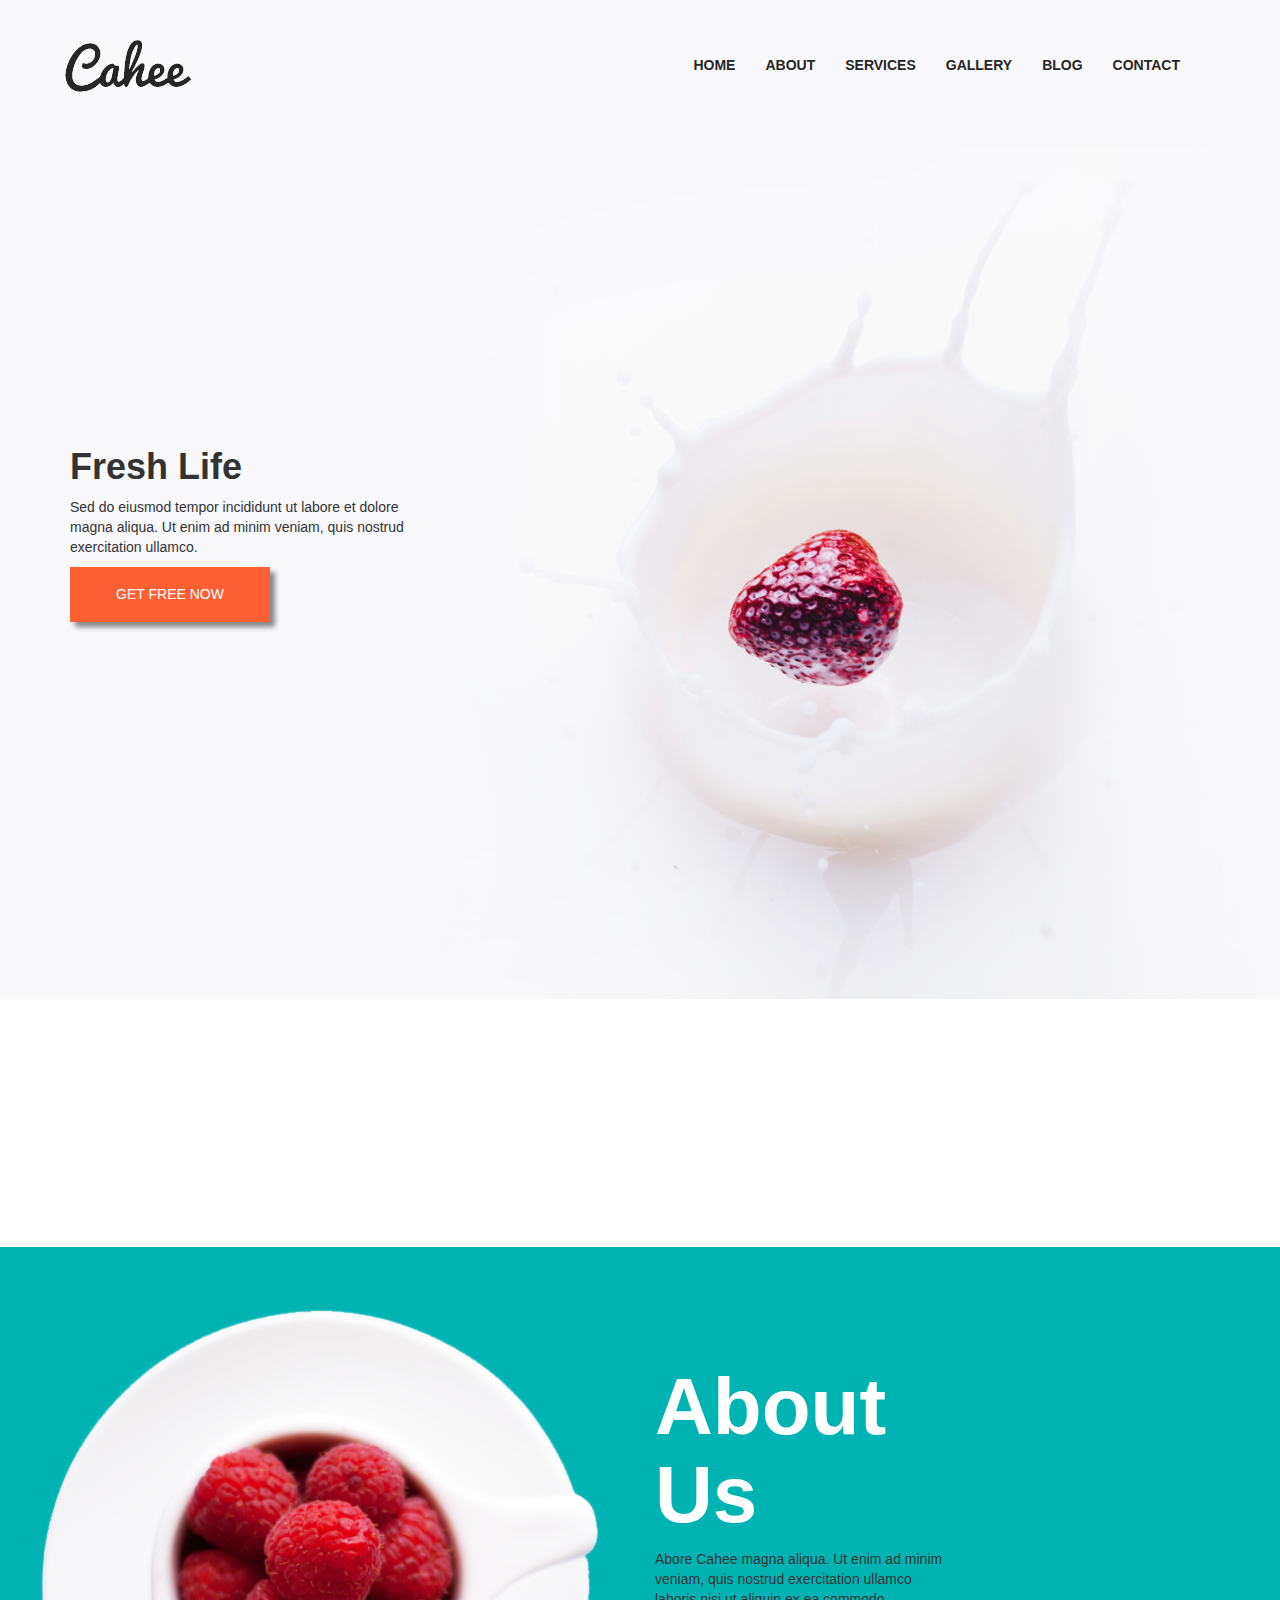
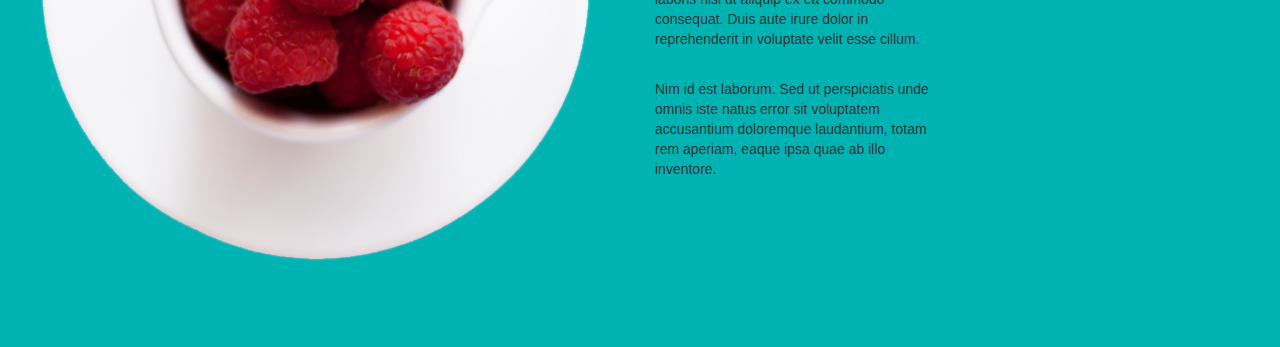
==== challenge2/index.html @ d329b666 "about-us added" ====
<html lang="pl">
<head>
  <meta charset="utf-8">
  <meta name="viewport" content="width=device-width, initial-scale=1">
  <link rel="stylesheet" href="https://maxcdn.bootstrapcdn.com/bootstrap/3.3.7/css/bootstrap.min.css">
  <link rel="stylesheet" type="text/css" href="style.css">
  <script src="https://ajax.googleapis.com/ajax/libs/jquery/1.12.4/jquery.min.js"></script>
  <script src="http://maxcdn.bootstrapcdn.com/bootstrap/3.3.7/js/bootstrap.min.js"></script>
</head>
<body>
  <nav class="navbar navbar-default">
    <div class="navbar-header">
      <button type="button" class="navbar-toggle" data-toggle="collapse" data-target="#myNavbar">
        <span class="icon-bar"></span>
        <span class-"icon-bar"></span>
      </button>
      <a class="navbar-brand" href="#"><img src="img/logo.png" /></a>
    </div>
    <div class="collapse navbar-collapse" id="myNavbar">
      <ul class="nav navbar-nav navbar-right">
        <li><a href="#">HOME</a></li>
        <li><a href="#">ABOUT</a></li>
        <li><a href="#">SERVICES</a></li>
        <li><a href="#">GALLERY</a></li>
        <li><a href="#">BLOG</a></li>
        <li><a href="#">CONTACT</a></li>
      </ul>
    </div>
  </nav>
    <div class="top-content">
      <div class="container">
        <div class="row">
          <div class="col-md-4">
            <div class="content-1">
        <h1>Fresh Life</h1>
        <p>Sed do eiusmod tempor incididunt ut labore et dolore magna aliqua. Ut enim ad minim veniam, quis nostrud exercitation ullamco.</p>
        <button type="button" class="btn btn-primary">GET FREE NOW</button>
      </div>
      </div>
      </div>
    </div>
  </div>
<div class="container-fluid about-us">
  <div class="row">
    <div class="col-md-6">
      <img src="img/img-about.png" class="img-about img-responsive" alt="Image About-Us">
    </div>
    <div class="col-md-3">
      <div class="content-about-us">
      <h2>About Us</h2>
      <p>Abore Cahee magna aliqua. Ut enim ad minim veniam, quis nostrud exercitation ullamco laboris nisi ut aliquip ex ea commodo consequat. Duis aute irure dolor in reprehenderit in voluptate velit esse cillum.</p></br>
      <p>Nim id est laborum. Sed ut perspiciatis unde omnis iste natus error sit voluptatem accusantium doloremque laudantium, totam rem aperiam, eaque ipsa quae ab illo inventore.</p>
    </div>
  </div>
</div>
</div>
</body>
</html>
---- challenge2/style.css ----
.navbar-default{
  height: 147px;
  border:0;
  margin: 0;
  background-color: #f9f8fb;

}

.navbar-brand{
  margin-top: 25px;
  margin-left: 50px;
}
.navbar-nav{
  margin-top: 40px;
  margin-right: 70px;
}
.navbar-default .navbar-nav>li>a{
  font-weight: bold;
  color: #262626;
}
.navbar-default .navbar-nav>li>a:hover{
  border-top: 2px solid #ff6033;
}
.top-content{
    background: url("img/header.png") no-repeat;
    background-size: 100% auto;
    min-height: 1100px;
}
.btn-primary{
  background-color: #ff6033;
  box-shadow: 5px 5px 5px #888888;
  border: none;
  border-radius: 0;
  width: 200px;
  height: 55px;
}
.btn-primary:hover{
  background-color: #ea4313;
}

.content-1{
  text-align: left;
  margin-top: 300px;
}

h1{
  font-weight: bold;
}

.about-us{
  background-color: #00b3b3;
  min-height: 700px;
}

.img-about{
  margin: 10% auto;
}

.content-about-us{
  text-align: left;
  margin: 40% auto; /** test **/
}
h2{
  color: white;
  font-weight: bold;
  font-size: 80px;
}
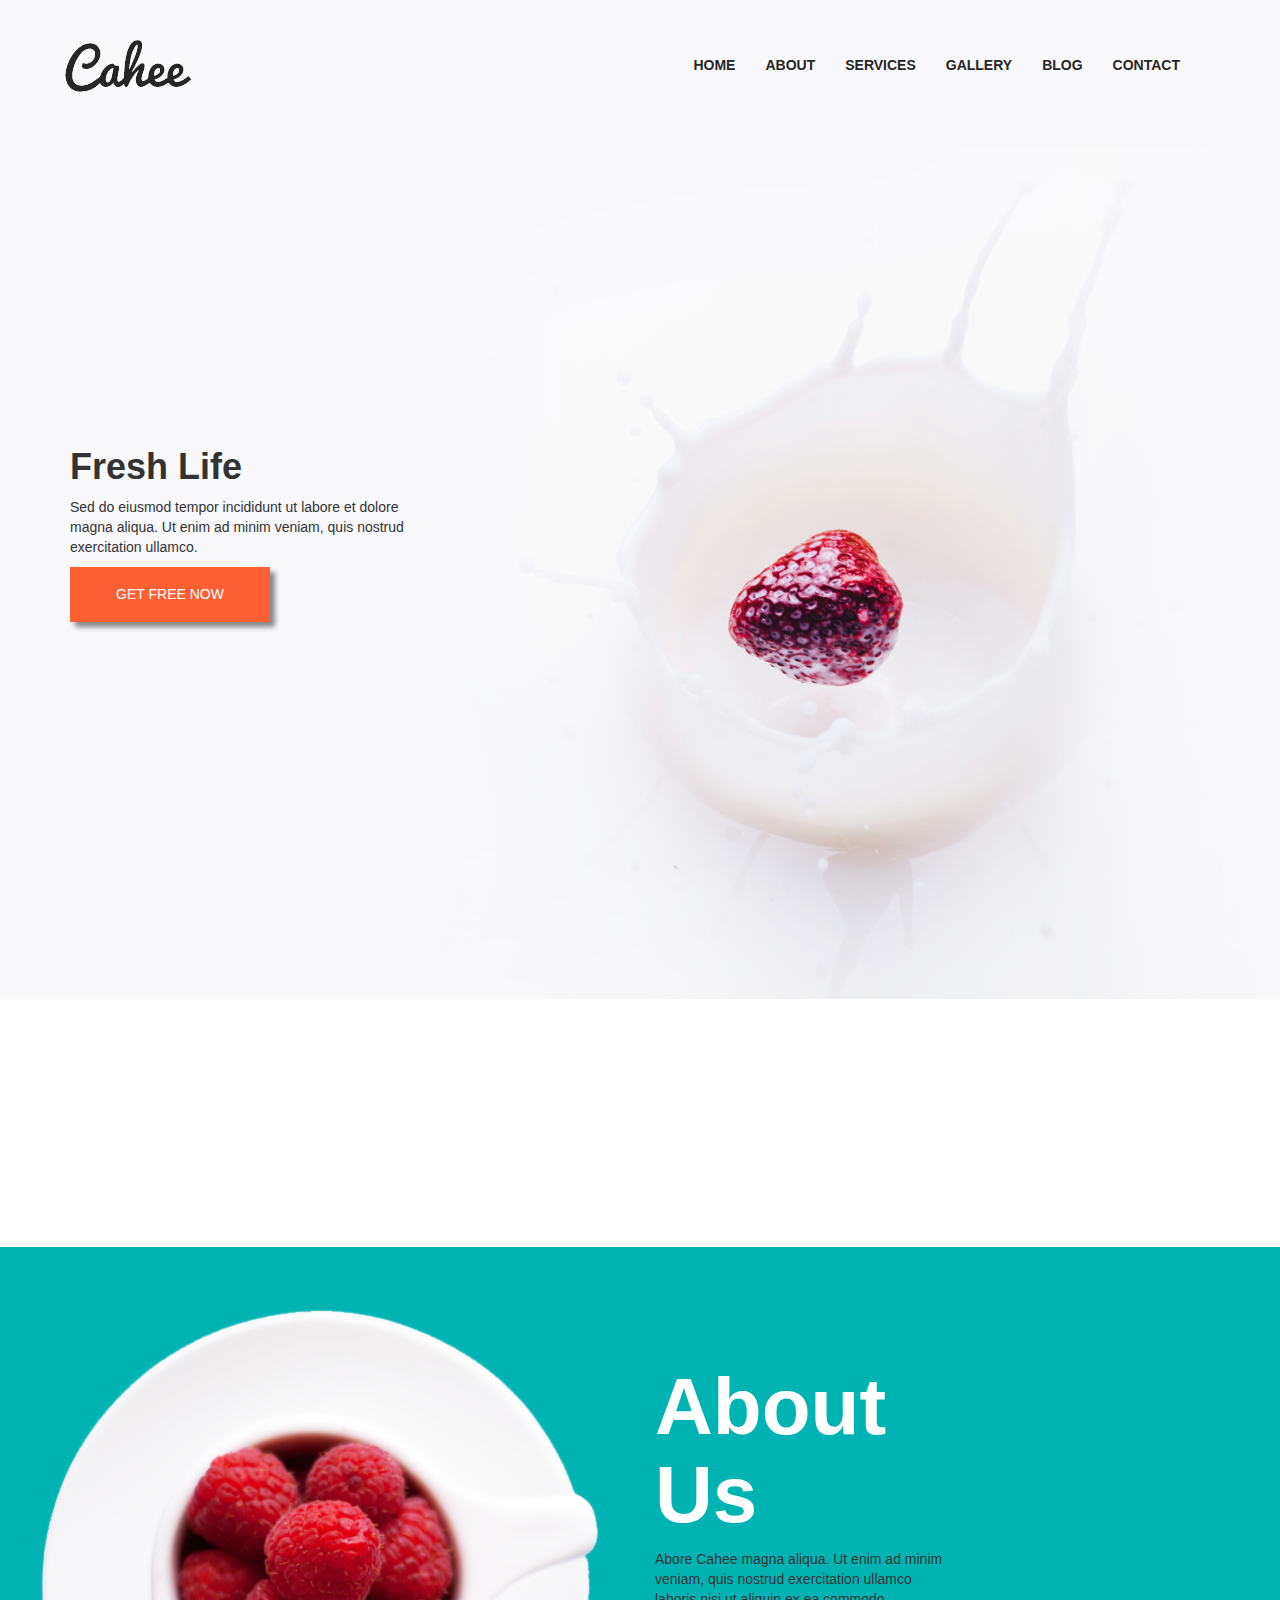
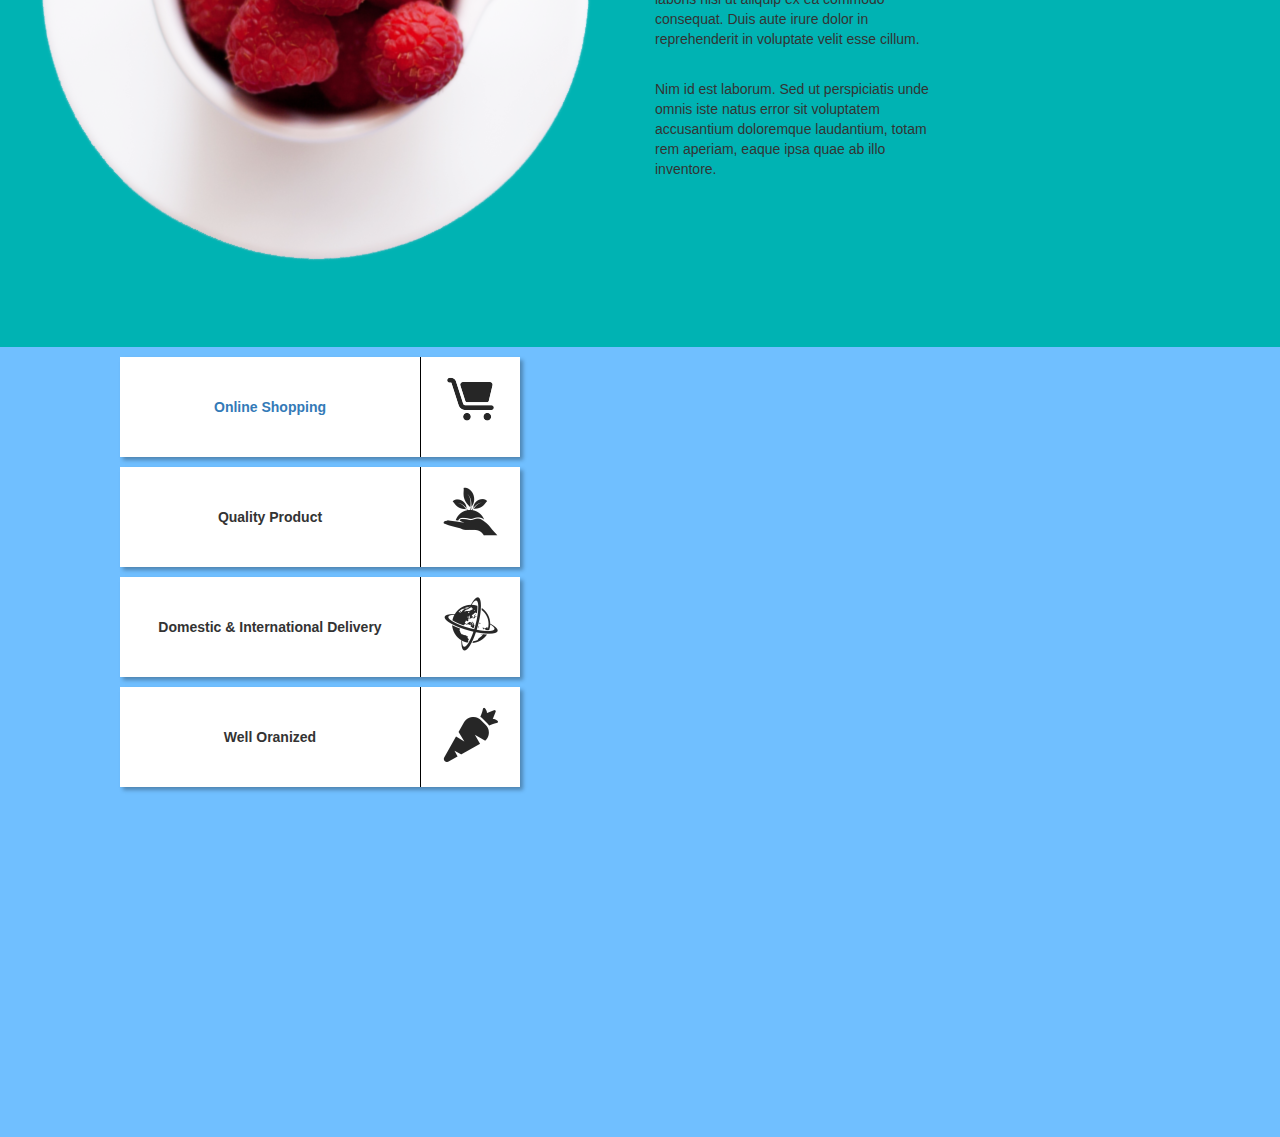
==== commit cb2a9732: "buttons" ====
--- a/challenge2/index.html
+++ b/challenge2/index.html
@@ -27,32 +27,74 @@
       </ul>
     </div>
   </nav>
-    <div class="top-content">
-      <div class="container">
-        <div class="row">
-          <div class="col-md-4">
-            <div class="content-1">
-        <h1>Fresh Life</h1>
-        <p>Sed do eiusmod tempor incididunt ut labore et dolore magna aliqua. Ut enim ad minim veniam, quis nostrud exercitation ullamco.</p>
-        <button type="button" class="btn btn-primary">GET FREE NOW</button>
-      </div>
-      </div>
+  <div class="top-content">
+    <div class="container">
+      <div class="row">
+        <div class="col-md-4">
+          <div class="content-1">
+            <h1>Fresh Life</h1>
+            <p>Sed do eiusmod tempor incididunt ut labore et dolore magna aliqua. Ut enim ad minim veniam, quis nostrud exercitation ullamco.</p>
+            <button type="button" class="btn btn-primary">GET FREE NOW</button>
+          </div>
+        </div>
       </div>
     </div>
   </div>
-<div class="container-fluid about-us">
-  <div class="row">
-    <div class="col-md-6">
-      <img src="img/img-about.png" class="img-about img-responsive" alt="Image About-Us">
-    </div>
-    <div class="col-md-3">
-      <div class="content-about-us">
-      <h2>About Us</h2>
-      <p>Abore Cahee magna aliqua. Ut enim ad minim veniam, quis nostrud exercitation ullamco laboris nisi ut aliquip ex ea commodo consequat. Duis aute irure dolor in reprehenderit in voluptate velit esse cillum.</p></br>
-      <p>Nim id est laborum. Sed ut perspiciatis unde omnis iste natus error sit voluptatem accusantium doloremque laudantium, totam rem aperiam, eaque ipsa quae ab illo inventore.</p>
+  <div class="container-fluid about-us">
+    <div class="row">
+      <div class="col-md-6">
+        <img src="img/img-about.png" class="img-about img-responsive" alt="Image About-Us">
+      </div>
+      <div class="col-md-3">
+        <div class="content-about-us">
+          <h2>About Us</h2>
+          <p>Abore Cahee magna aliqua. Ut enim ad minim veniam, quis nostrud exercitation ullamco laboris nisi ut aliquip ex ea commodo consequat. Duis aute irure dolor in reprehenderit in voluptate velit esse cillum.</p></br>
+          <p>Nim id est laborum. Sed ut perspiciatis unde omnis iste natus error sit voluptatem accusantium doloremque laudantium, totam rem aperiam, eaque ipsa quae ab illo inventore.</p>
+        </div>
+      </div>
     </div>
   </div>
-</div>
-</div>
+  <div class="container-fluid services">
+    <div class="row">
+      <div class="col-xs-12 col-md-6">
+        <a href="#">
+        <div class="service-button">
+          <div class="button-text">
+            <p class="text-serv">Online Shopping</p>
+          </div>
+          <div class="button-icon">
+            <img class="icon-img" src="img/icon-shop.png" />
+          </div>
+        </div>
+      </a>
+        <div class="service-button">
+          <div class="button-text">
+            <p class="text-serv">Quality Product</p>
+          </div>
+          <div class="button-icon">
+            <img class="icon-img" src="img/icon-product.png" />
+          </div>
+        </div>
+        <div class="service-button">
+          <div class="button-text">
+            <p class="text-serv">Domestic & International Delivery</p>
+          </div>
+          <div class="button-icon">
+            <img class="icon-img" src="img/icon-inter.png" />
+          </div>
+        </div>
+        <div class="service-button">
+          <div class="button-text">
+            <p class="text-serv">Well Oranized</p>
+          </div>
+          <div class="button-icon">
+            <img class="icon-img" src="img/icon-org.png" />
+          </div>
+        </div>
+      </div>
+      <div class="col-md-6">
+      </div>
+    </div>
+  </div>
 </body>
 </html>
--- a/challenge2/style.css
+++ b/challenge2/style.css
@@ -1,3 +1,4 @@
+/******** navbar and content ******/
 .navbar-default{
   height: 147px;
   border:0;
@@ -46,7 +47,7 @@
 h1{
   font-weight: bold;
 }
-
+/******** about-us ******/
 .about-us{
   background-color: #00b3b3;
   min-height: 700px;
@@ -65,3 +66,60 @@
   font-weight: bold;
   font-size: 80px;
 }
+/******** our-services ******/
+.services{
+  background-color: #70bfff;
+  min-height: 790px;
+}
+/*.button-service{
+  position: relative;
+  left: 100px;
+  height: 100px;
+  width: 400px;
+  margin-bottom: 10px;
+} */
+.service-button{
+  background-color: #ffffff;
+  box-shadow: 3px 3px 4px rgba(0,0,0,.3);
+  width: 400px;
+  height: 100px;
+  margin: 10px auto;
+  text-align: center;
+}
+.service-button:hover{
+    color:#00b9b9;
+}
+a:visited{
+  color:inherit;
+  text-decoration: none;
+}
+.button-text{
+  float: left;
+  width: 300px;
+  height: 100%;
+  text-align: center;
+  display: table;
+}
+.text-serv{
+  font-weight: 700;
+  display: table-cell;
+  vertical-align: middle;
+}
+.button-icon{
+  float: right;
+  border-left: 1px solid black;
+  height: 100%;
+  width: 100px;
+  line-height:120px;
+}
+.icon-img{
+  padding-top: 20px;
+}
+/*
+<div class="serviceBttn ">
+<div class="bttnTxt "><p class="">Online Shopping</p></div>
+<div class="bttnIcon">
+<img src="images/basket.jpg" alt="black shopping trolley icon for Online Shopping button"/>
+</div>
+</div>
+ **/
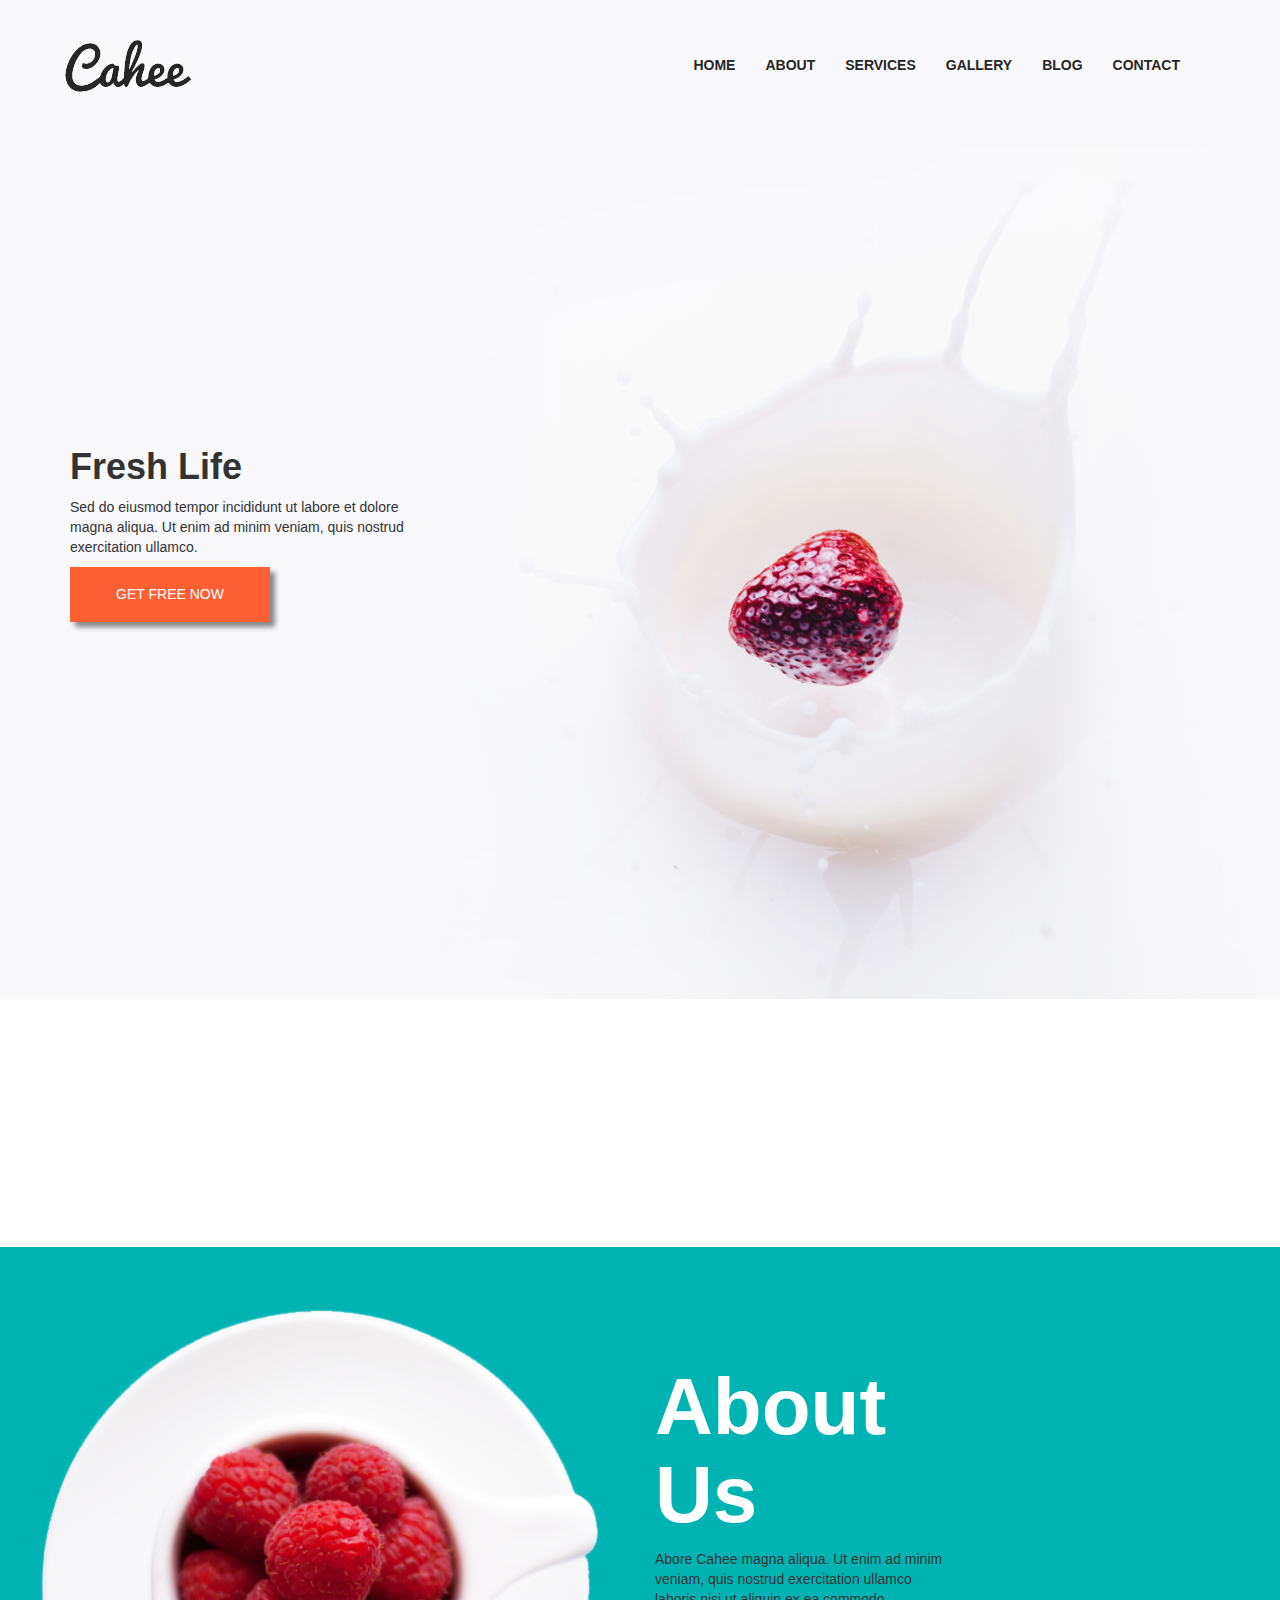
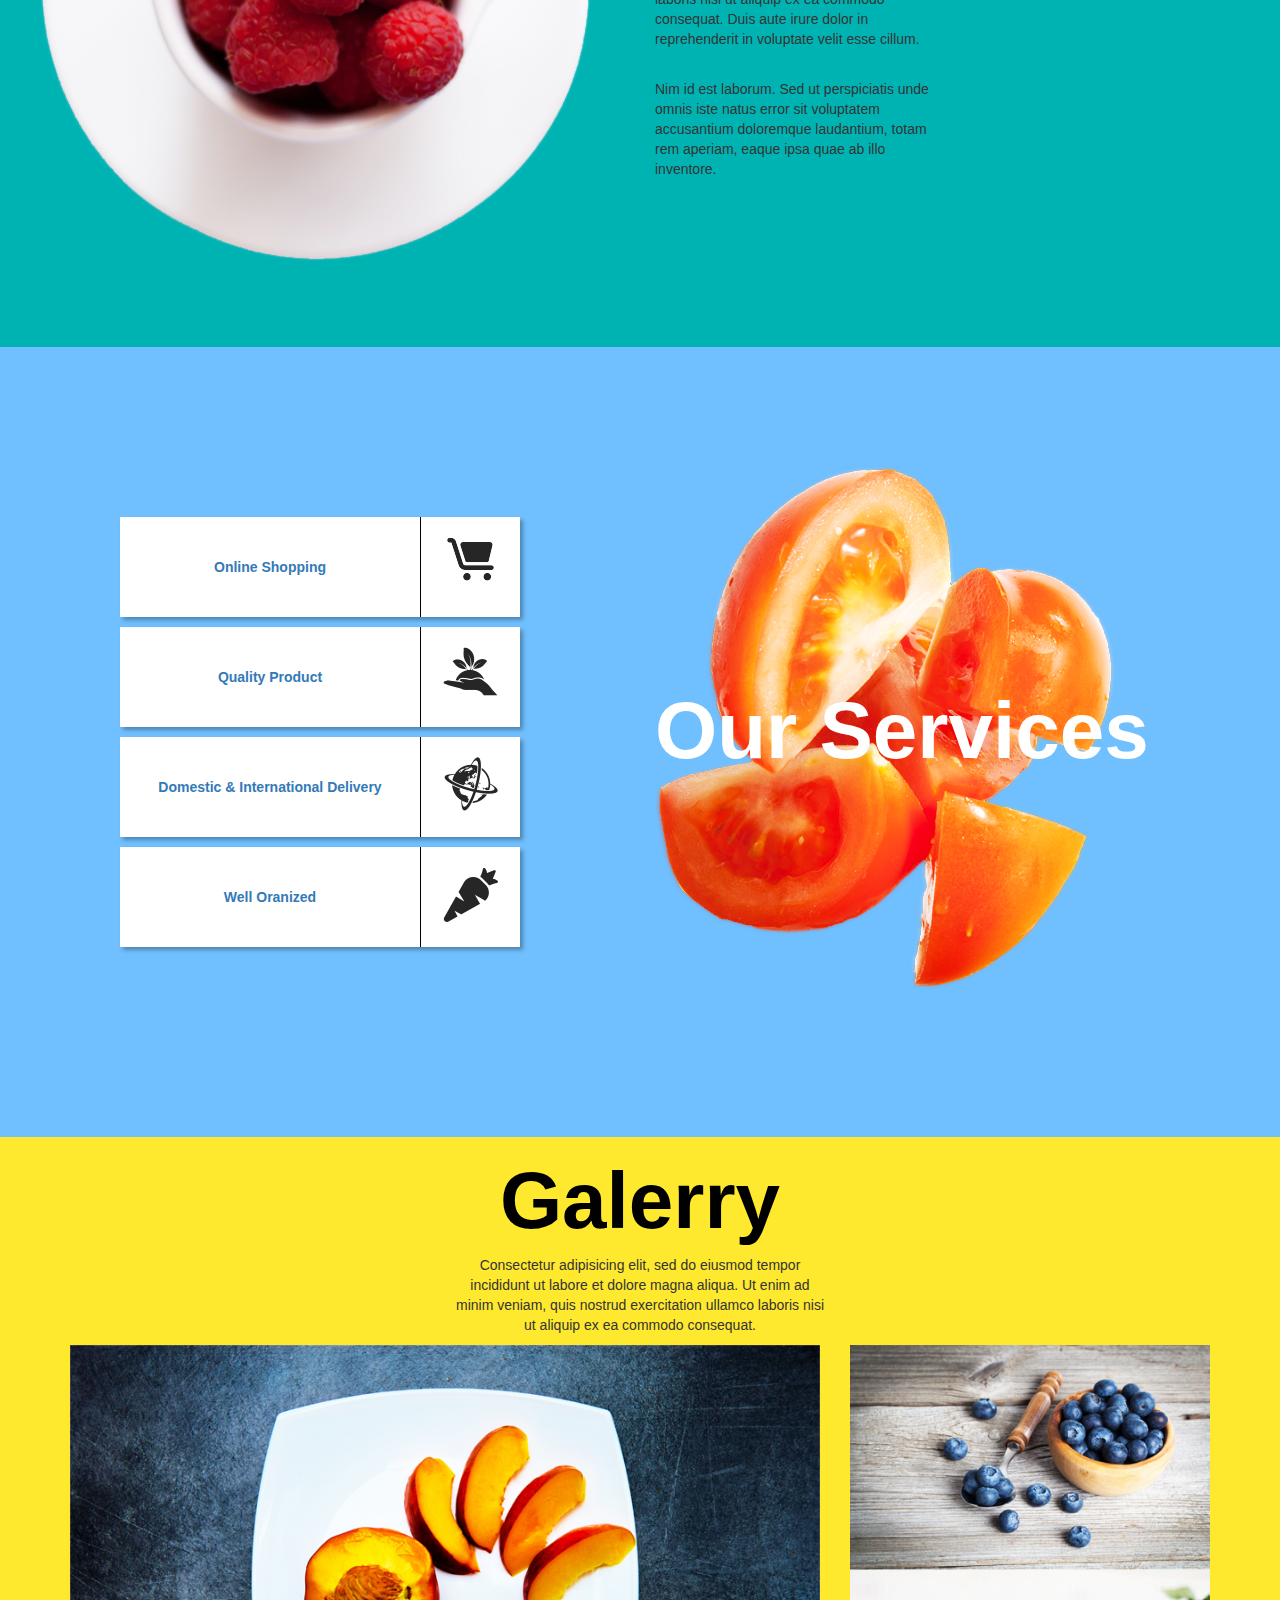
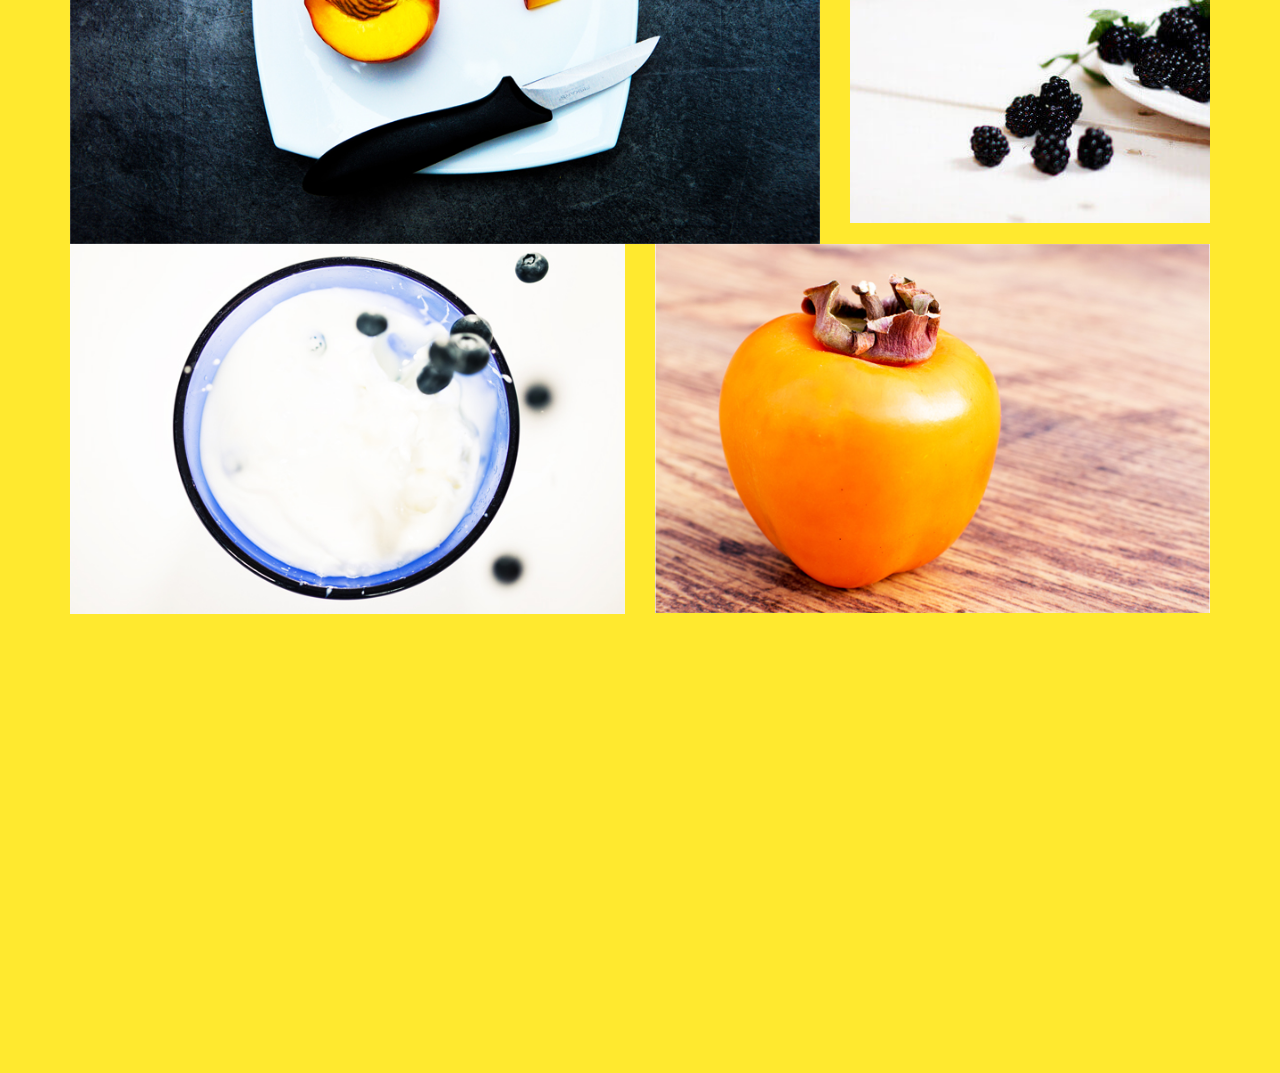
==== commit fafd4172: "responsive images" ====
--- a/challenge2/index.html
+++ b/challenge2/index.html
@@ -57,6 +57,7 @@
   <div class="container-fluid services">
     <div class="row">
       <div class="col-xs-12 col-md-6">
+        <div class="service-buttons">
         <a href="#">
         <div class="service-button">
           <div class="button-text">
@@ -67,6 +68,7 @@
           </div>
         </div>
       </a>
+      <a href="#">
         <div class="service-button">
           <div class="button-text">
             <p class="text-serv">Quality Product</p>
@@ -75,6 +77,7 @@
             <img class="icon-img" src="img/icon-product.png" />
           </div>
         </div>
+        <a href="#">
         <div class="service-button">
           <div class="button-text">
             <p class="text-serv">Domestic & International Delivery</p>
@@ -83,6 +86,8 @@
             <img class="icon-img" src="img/icon-inter.png" />
           </div>
         </div>
+          </a>
+        <a href="#">
         <div class="service-button">
           <div class="button-text">
             <p class="text-serv">Well Oranized</p>
@@ -91,8 +96,38 @@
             <img class="icon-img" src="img/icon-org.png" />
           </div>
         </div>
+        </a>
+        </div>
       </div>
       <div class="col-md-6">
+        <div class="text-img2">
+          <h2>Our Services</h2>
+        </div>
+        <div class="img2">
+          <img class="img-responsive" src="img/img-2.png" />
+        </div>
+      </div>
+    </div>
+  </div>
+  <div class="container-fluid galerry">
+      <div class="text-galerry">
+        <h2 class="h2-galerry">Galerry</h2>
+        <p>Consectetur adipisicing elit, sed do eiusmod tempor incididunt ut labore et dolore magna aliqua. Ut enim ad minim veniam, quis nostrud exercitation ullamco laboris nisi ut aliquip ex ea commodo consequat.</p>
+    </div>
+  <div class="container">
+    <div class="row">
+      <div class="col-xs-12 col-md-8">
+        <img class="img-responsive" src="img/1.jpg" />
+      </div>
+      <div class="col-xs-12 col-md-4">
+        <img class="img-responsive" src="img/2.jpg" />
+        <img class="img-responsive" src="img/3.jpg" />
+      </div>
+      <div class="col-xs-12 col-md-6">
+        <img class="img-responsive" src="img/4.jpg" />
+      </div>
+      <div class="col-xs-12 col-md-6">
+        <img class="img-responsive" src="img/5.jpg" />
       </div>
     </div>
   </div>
--- a/challenge2/style.css
+++ b/challenge2/style.css
@@ -1,6 +1,6 @@
 /******** navbar and content ******/
 .navbar-default{
-  height: 147px;
+  min-height: 147px;
   border:0;
   margin: 0;
   background-color: #f9f8fb;
@@ -32,7 +32,7 @@
   box-shadow: 5px 5px 5px #888888;
   border: none;
   border-radius: 0;
-  width: 200px;
+  min-width: 200px;
   height: 55px;
 }
 .btn-primary:hover{
@@ -78,6 +78,9 @@
   width: 400px;
   margin-bottom: 10px;
 } */
+.service-buttons{
+margin-top: 170px;
+}
 .service-button{
   background-color: #ffffff;
   box-shadow: 3px 3px 4px rgba(0,0,0,.3);
@@ -115,6 +118,24 @@
 .icon-img{
   padding-top: 20px;
 }
+.text-img2{
+  position: relative;
+  top: 320px;
+}
+
+.galerry{
+  background-color: #ffe92f;
+  min-height: 1536px;
+}
+.text-galerry{
+  text-align: center;
+  width: 30%;
+  margin: 0 auto;
+}
+.h2-galerry{
+  color: black;
+}
+
 /*
 <div class="serviceBttn ">
 <div class="bttnTxt "><p class="">Online Shopping</p></div>
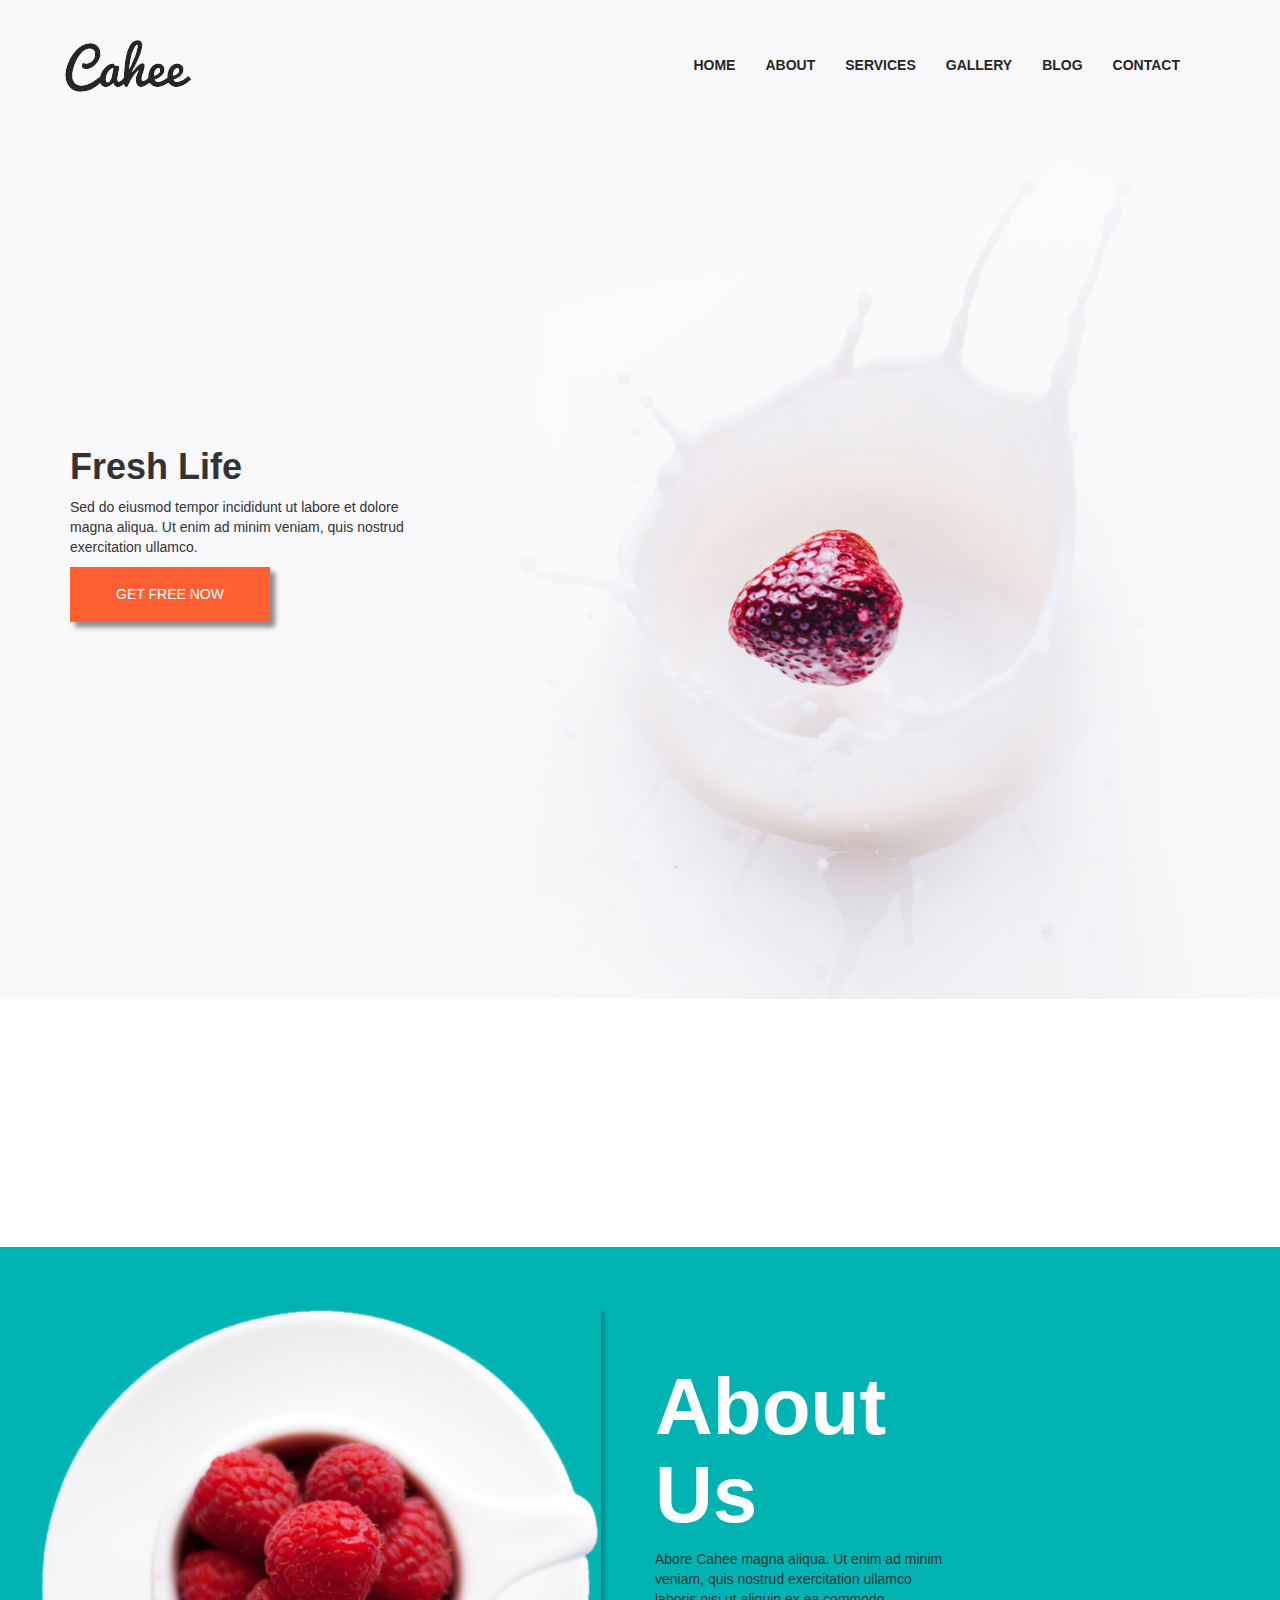
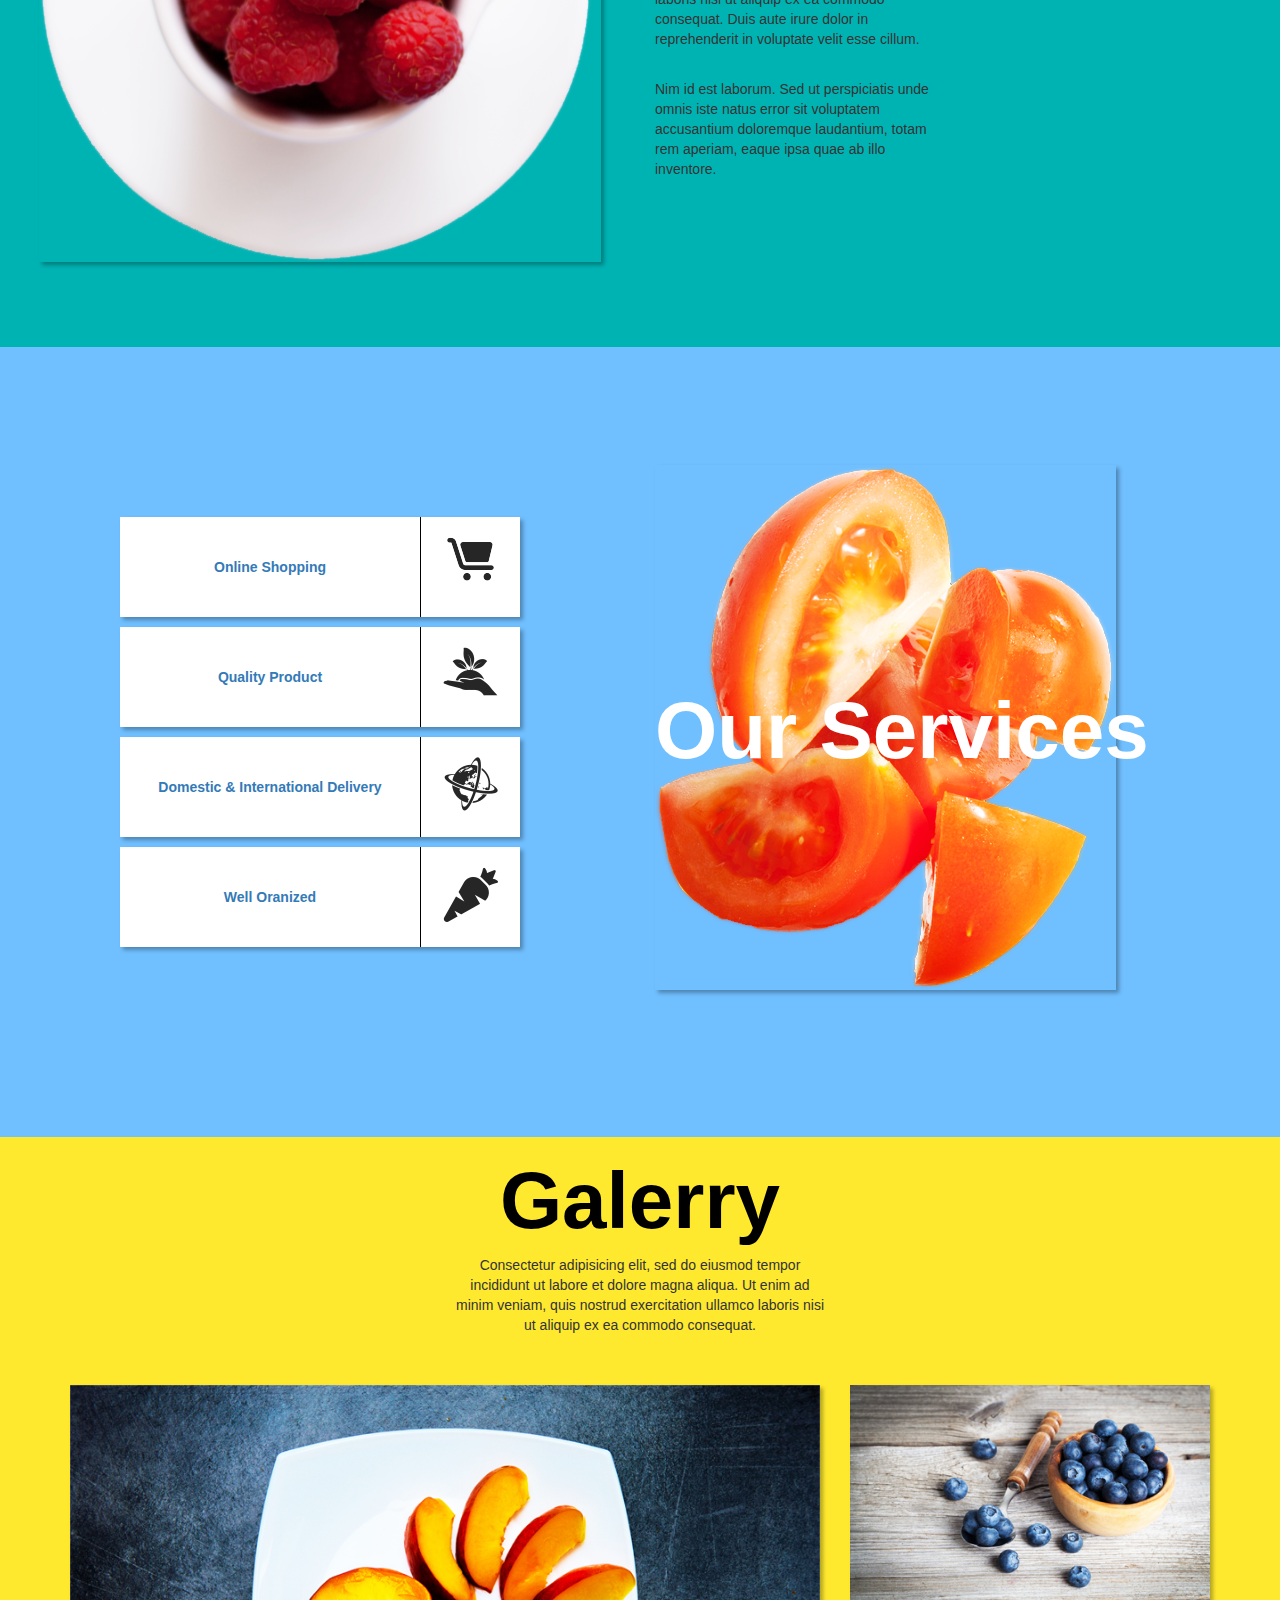
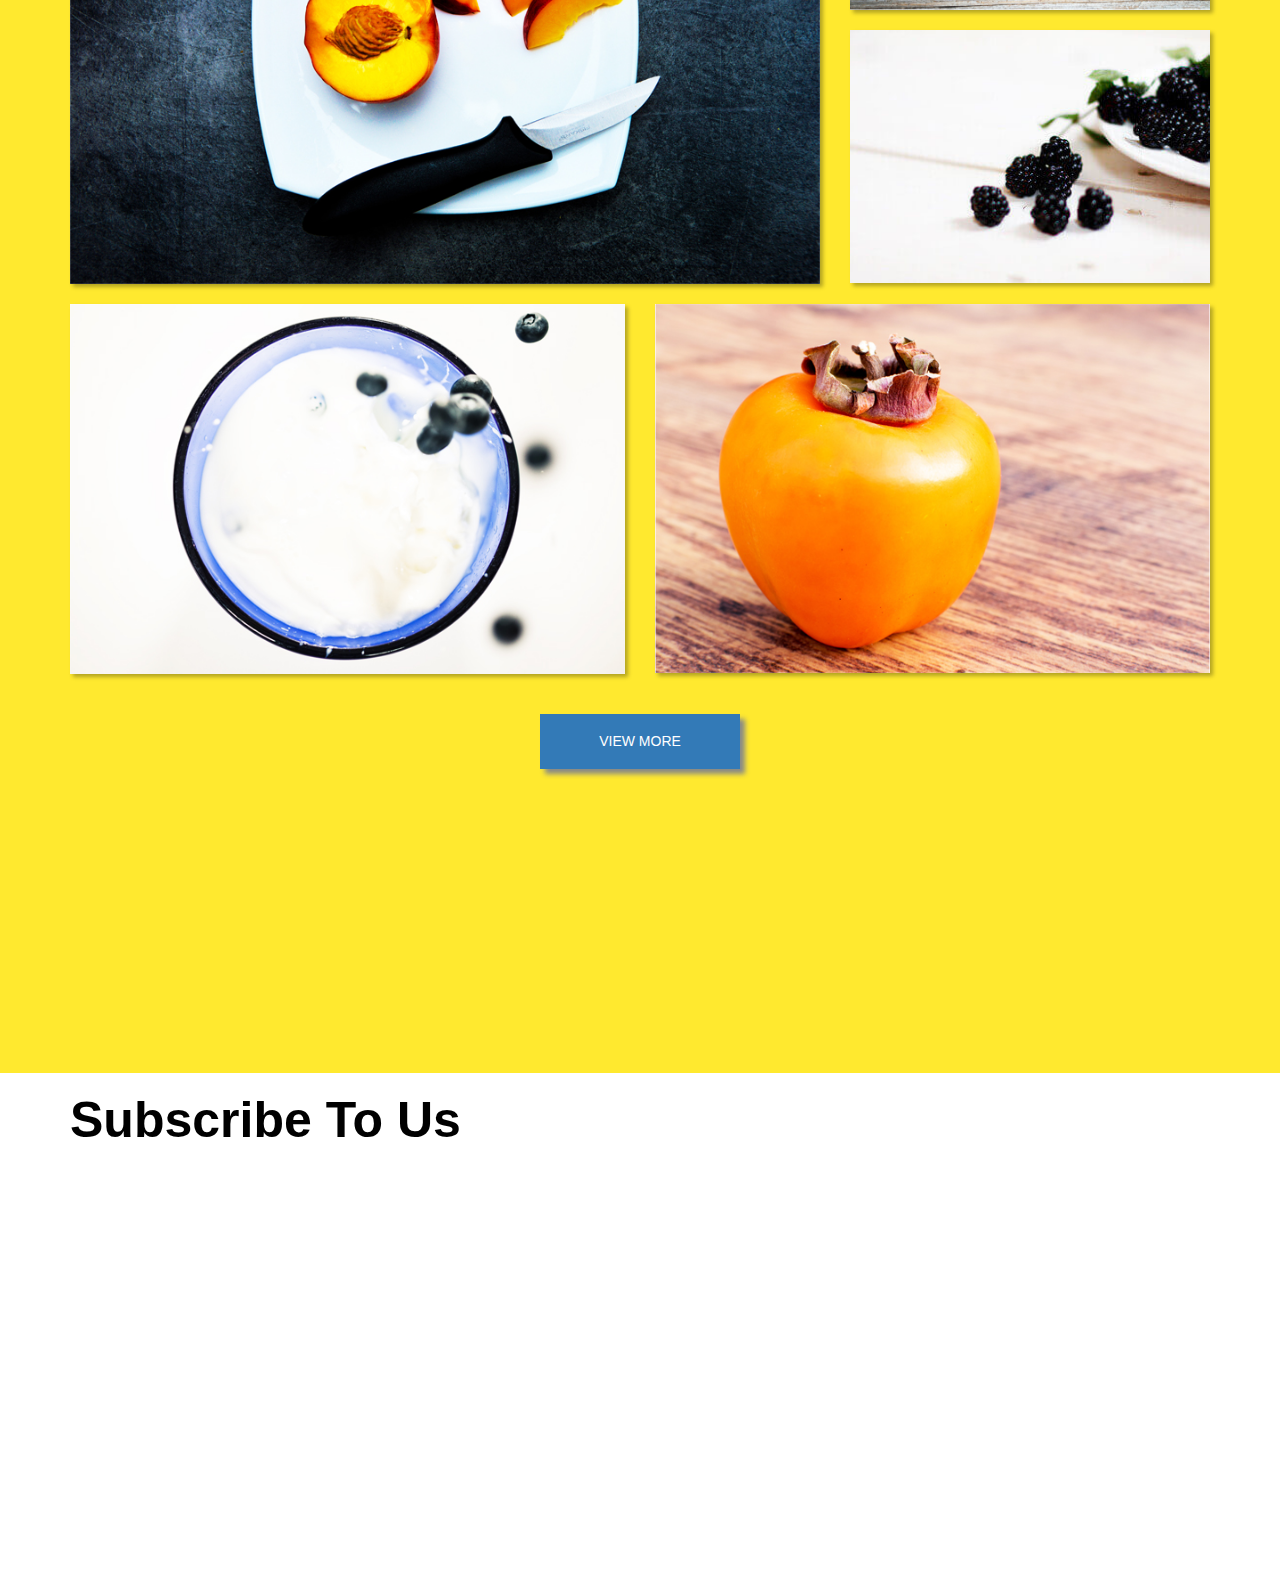
==== commit fdc4d507: "subscribe content" ====
--- a/challenge2/index.html
+++ b/challenge2/index.html
@@ -34,7 +34,7 @@
           <div class="content-1">
             <h1>Fresh Life</h1>
             <p>Sed do eiusmod tempor incididunt ut labore et dolore magna aliqua. Ut enim ad minim veniam, quis nostrud exercitation ullamco.</p>
-            <button type="button" class="btn btn-primary">GET FREE NOW</button>
+            <button type="button" class="btn btn-custom">GET FREE NOW</button>
           </div>
         </div>
       </div>
@@ -109,27 +109,37 @@
       </div>
     </div>
   </div>
-  <div class="container-fluid galerry">
+  <div class="container-fluid galerry-content">
       <div class="text-galerry">
         <h2 class="h2-galerry">Galerry</h2>
         <p>Consectetur adipisicing elit, sed do eiusmod tempor incididunt ut labore et dolore magna aliqua. Ut enim ad minim veniam, quis nostrud exercitation ullamco laboris nisi ut aliquip ex ea commodo consequat.</p>
     </div>
-  <div class="container">
+  <div class="container content-img">
     <div class="row">
       <div class="col-xs-12 col-md-8">
         <img class="img-responsive" src="img/1.jpg" />
       </div>
       <div class="col-xs-12 col-md-4">
-        <img class="img-responsive" src="img/2.jpg" />
+        <img class="img-responsive margin-img1" src="img/2.jpg" />
         <img class="img-responsive" src="img/3.jpg" />
       </div>
       <div class="col-xs-12 col-md-6">
-        <img class="img-responsive" src="img/4.jpg" />
+        <img class="img-responsive margin-img2" src="img/4.jpg" />
       </div>
       <div class="col-xs-12 col-md-6">
-        <img class="img-responsive" src="img/5.jpg" />
+        <img class="img-responsive margin-img2" src="img/5.jpg" />
       </div>
     </div>
+    <div class="button-view-more">
+    <button type="button" class="btn btn-primary">VIEW MORE</button>
   </div>
+  </div>
+</div>
+<div class="container-fluid subscribe-content">
+  <div class="container">
+    <h2 class="subscribe-text">Subscribe To Us</h2>
+    <p></p>
+  </div>
+</div>
 </body>
 </html>
--- a/challenge2/style.css
+++ b/challenge2/style.css
@@ -27,7 +27,8 @@
     background-size: 100% auto;
     min-height: 1100px;
 }
-.btn-primary{
+.btn-custom{
+  color: white;
   background-color: #ff6033;
   box-shadow: 5px 5px 5px #888888;
   border: none;
@@ -35,10 +36,11 @@
   min-width: 200px;
   height: 55px;
 }
-.btn-primary:hover{
+.btn-custom:hover{
+  text-decoration: none;
+  color: white;
   background-color: #ea4313;
 }
-
 .content-1{
   text-align: left;
   margin-top: 300px;
@@ -123,7 +125,7 @@
   top: 320px;
 }
 
-.galerry{
+.galerry-content{
   background-color: #ffe92f;
   min-height: 1536px;
 }
@@ -135,7 +137,40 @@
 .h2-galerry{
   color: black;
 }
-
+.img-responsive{
+    box-shadow: 3px 3px 4px rgba(0,0,0,.3);
+}
+.margin-img1{
+  margin-bottom: 20px;
+}
+.margin-img2{
+  margin-top: 20px;
+}
+.content-img{
+  margin-top: 50px;
+}
+.btn-primary{
+  position: relative;
+  color: white;
+  box-shadow: 5px 5px 5px #888888;
+  border: none;
+  border-radius: 0;
+  min-width: 200px;
+  height: 55px;
+}
+.button-view-more{
+  margin-top: 40px;
+  text-align: center;
+}
+.subscribe-content{
+  background-color: #ffffff;
+  min-height: 500px;
+}
+.subscribe-text{
+  font-size: 50px;
+  text-align: left;
+  color: black;
+}
 /*
 <div class="serviceBttn ">
 <div class="bttnTxt "><p class="">Online Shopping</p></div>
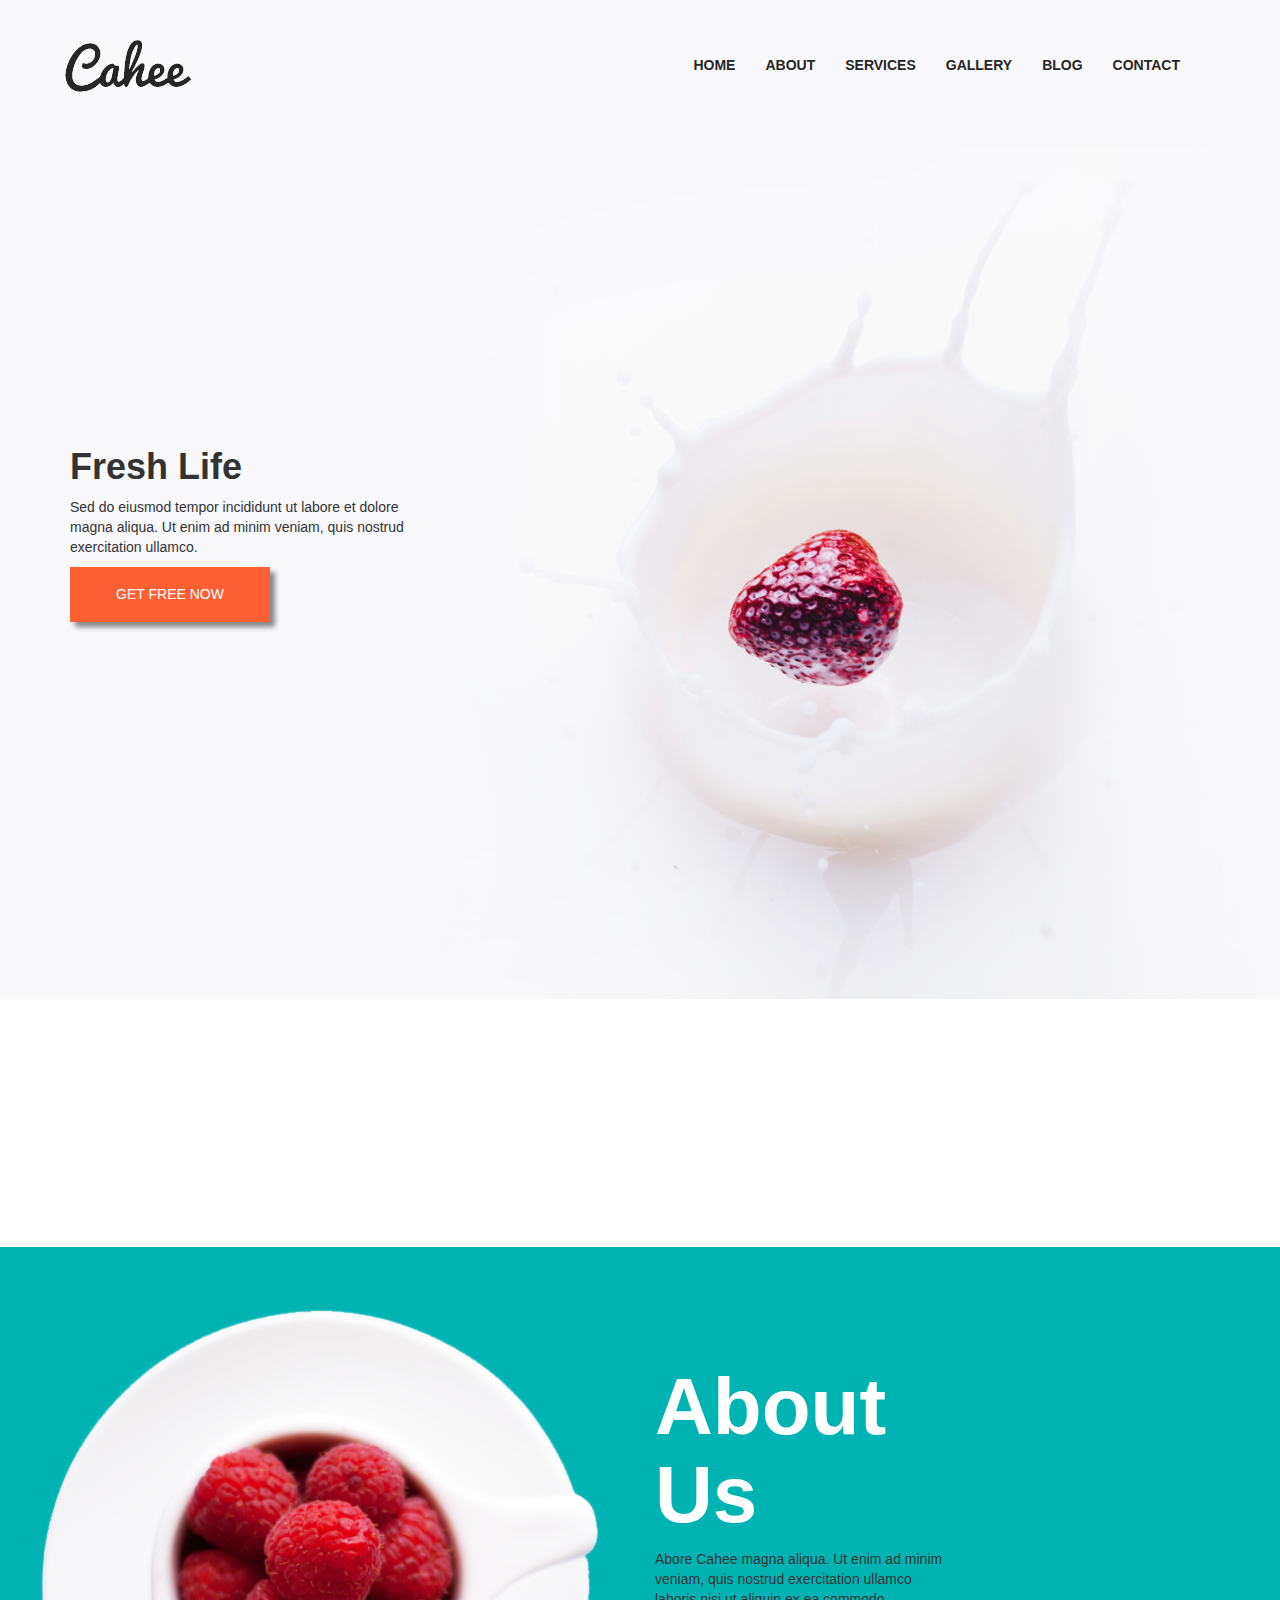
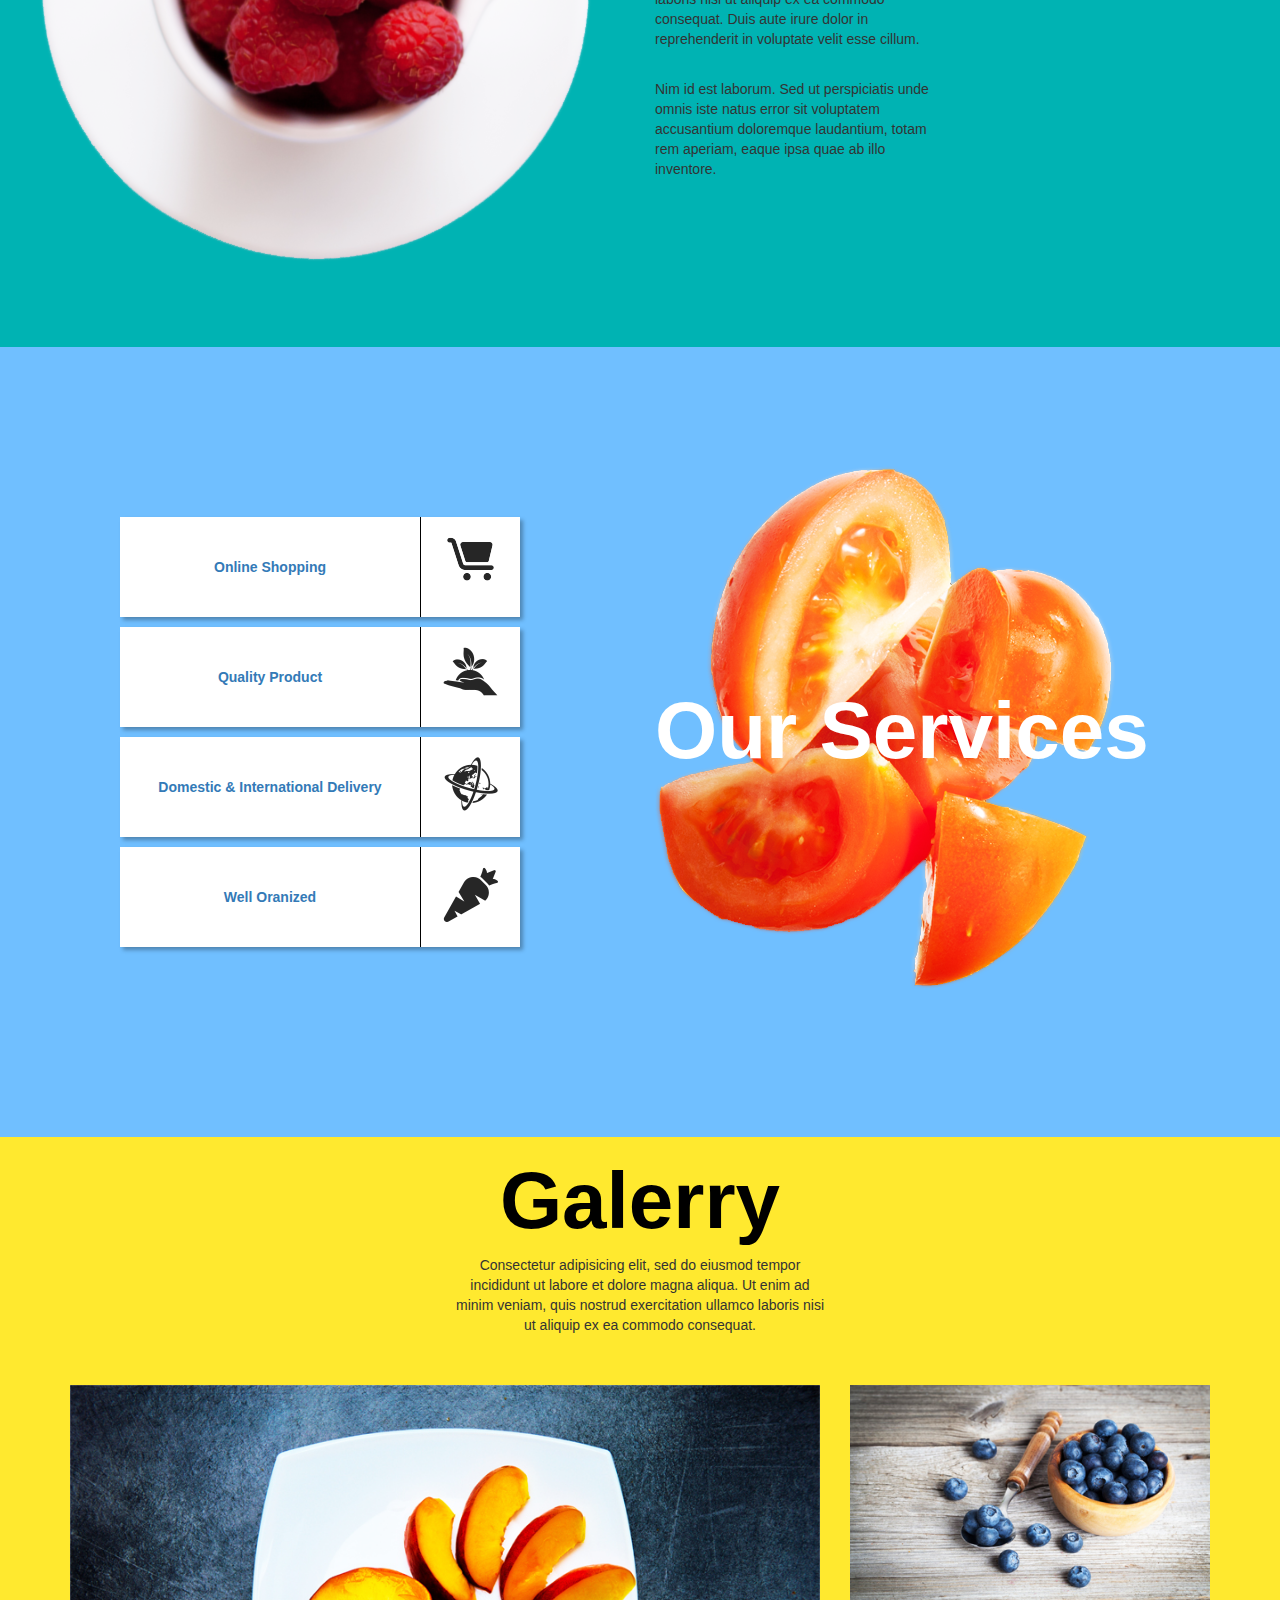
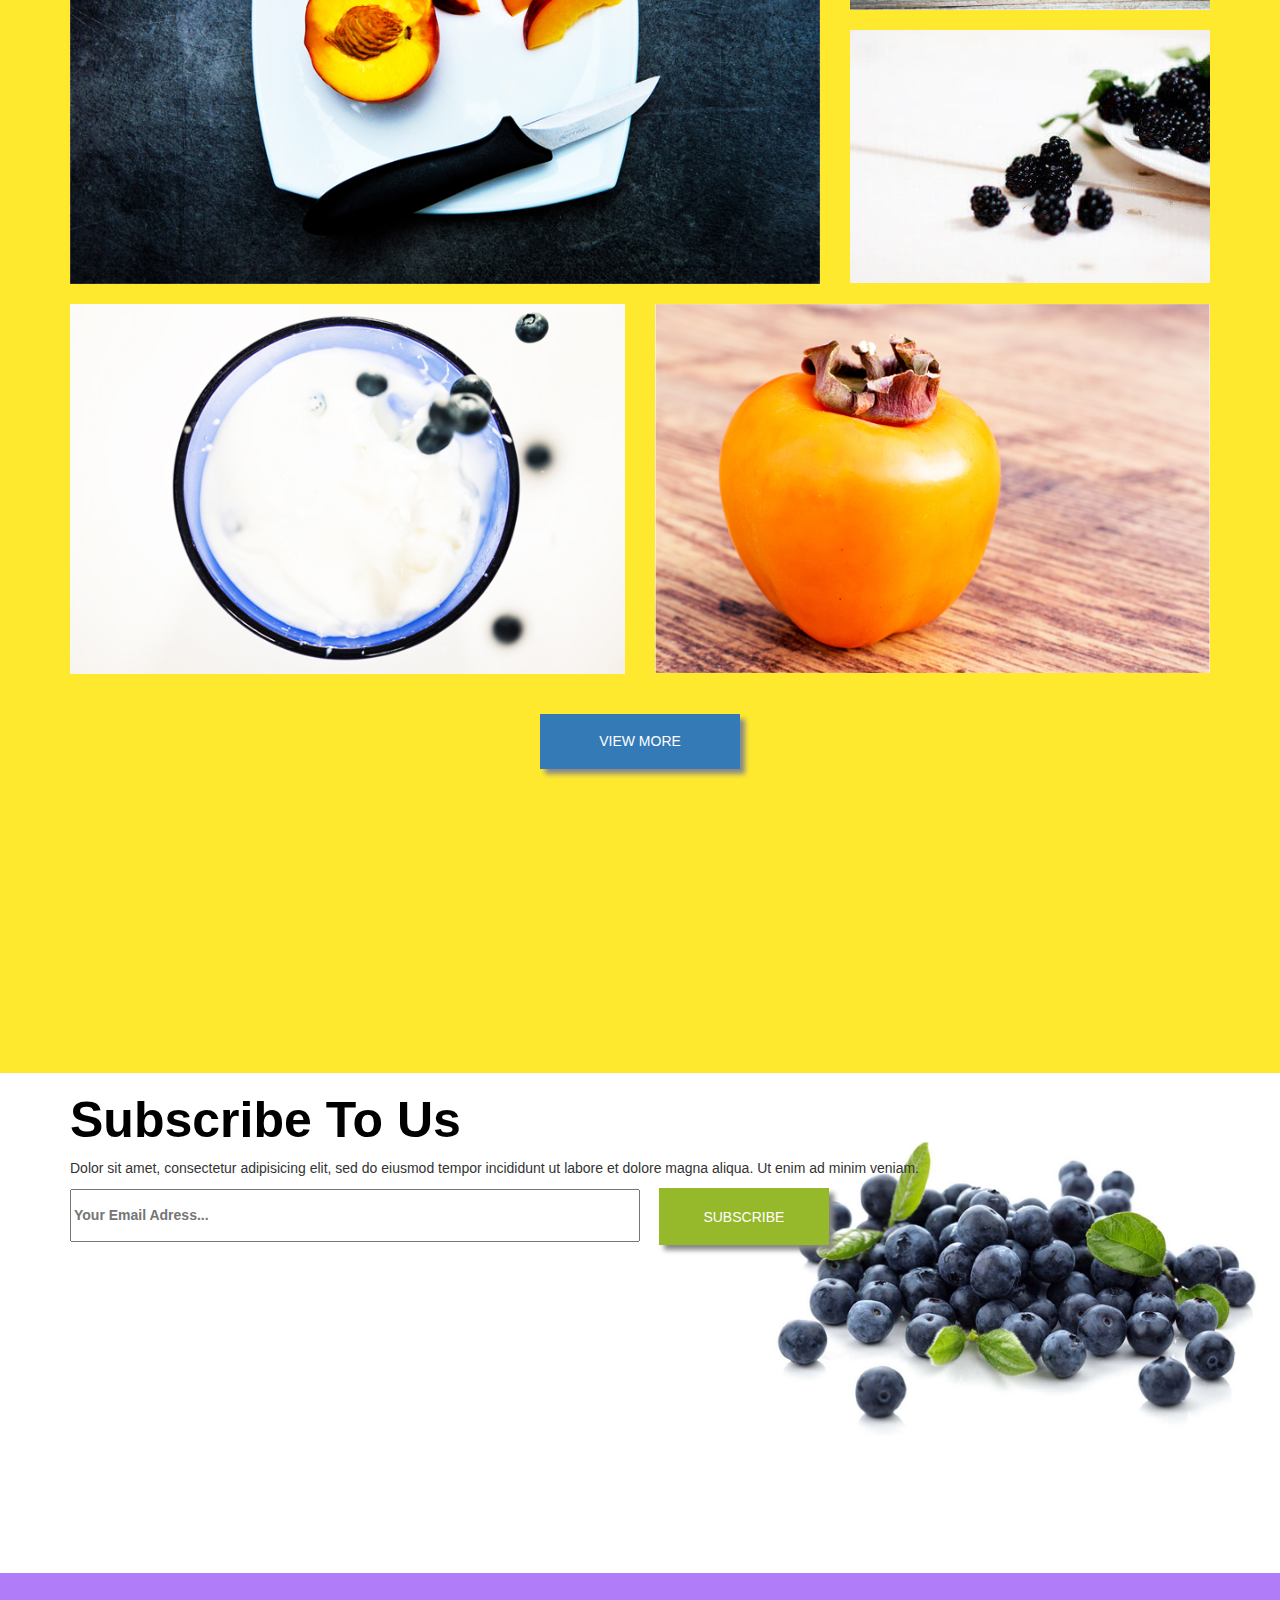
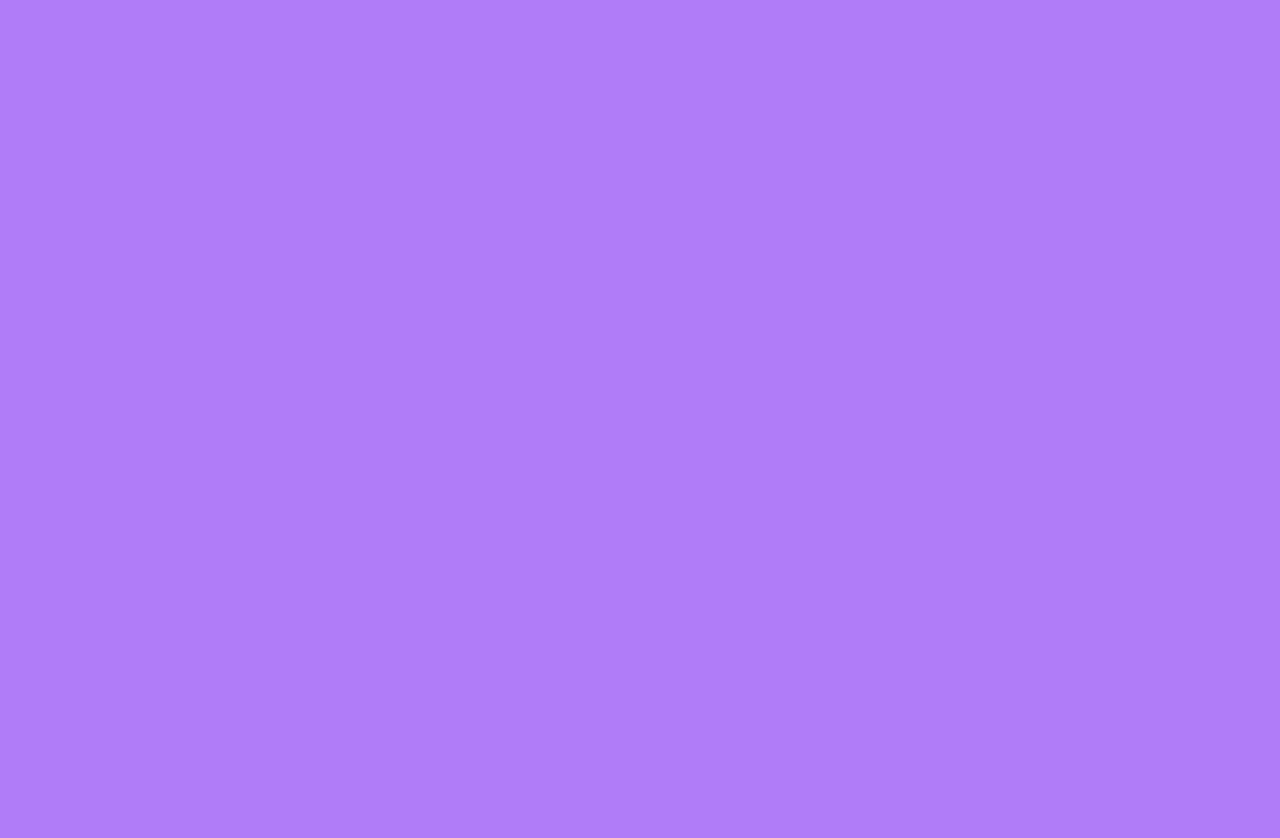
==== commit 8afa202f: "blog section" ====
--- a/challenge2/index.html
+++ b/challenge2/index.html
@@ -138,8 +138,12 @@
 <div class="container-fluid subscribe-content">
   <div class="container">
     <h2 class="subscribe-text">Subscribe To Us</h2>
-    <p></p>
-  </div>
+    <p>Dolor sit amet, consectetur adipisicing elit, sed do eiusmod tempor incididunt ut labore et dolore magna aliqua. Ut enim ad minim veniam.</p>
+    <label><input type="text" class="email-input" name="email" placeholder="Your Email Adress..."></label>
+    <button type="button" class="btn btn-info">SUBSCRIBE</button>
+</div>
+</div>
+<div class="container-fluid blog-content">
 </div>
 </body>
 </html>
--- a/challenge2/style.css
+++ b/challenge2/style.css
@@ -137,9 +137,6 @@
 .h2-galerry{
   color: black;
 }
-.img-responsive{
-    box-shadow: 3px 3px 4px rgba(0,0,0,.3);
-}
 .margin-img1{
   margin-bottom: 20px;
 }
@@ -163,6 +160,8 @@
   text-align: center;
 }
 .subscribe-content{
+  background: url("img/bg-subscribe.jpg")no-repeat;
+  background-size: 100% auto;
   background-color: #ffffff;
   min-height: 500px;
 }
@@ -170,6 +169,23 @@
   font-size: 50px;
   text-align: left;
   color: black;
+}
+.email-input{
+  min-width: 570px;
+  min-height: 53px;
+}
+.btn-info{
+  border: none;
+  border-radius: 0;
+  box-shadow: 5px 5px 5px #888888;
+  background-color: #96b92c;
+  width: 170px;
+  min-height: 57px;
+  margin-left: 15px;
+}
+.blog-content{
+  background-color: #b07cf7;
+  min-height: 865px;
 }
 /*
 <div class="serviceBttn ">
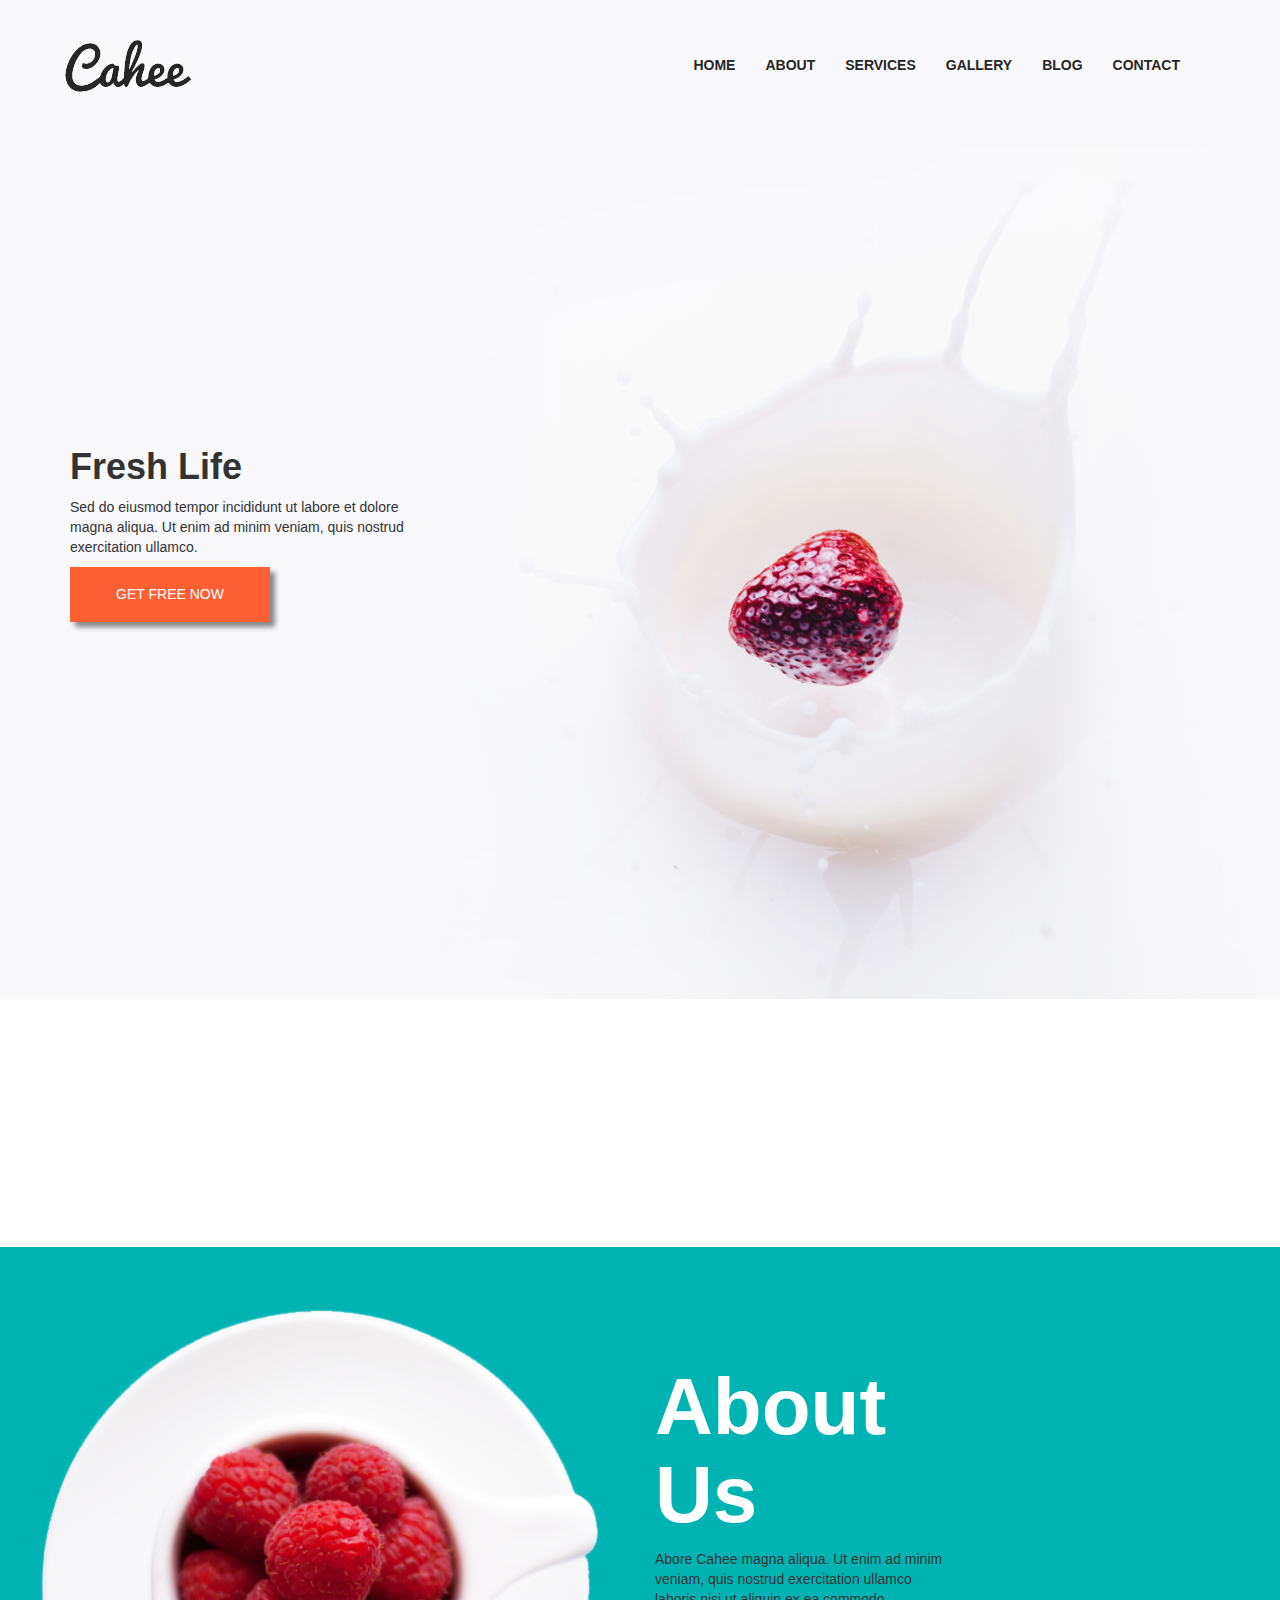
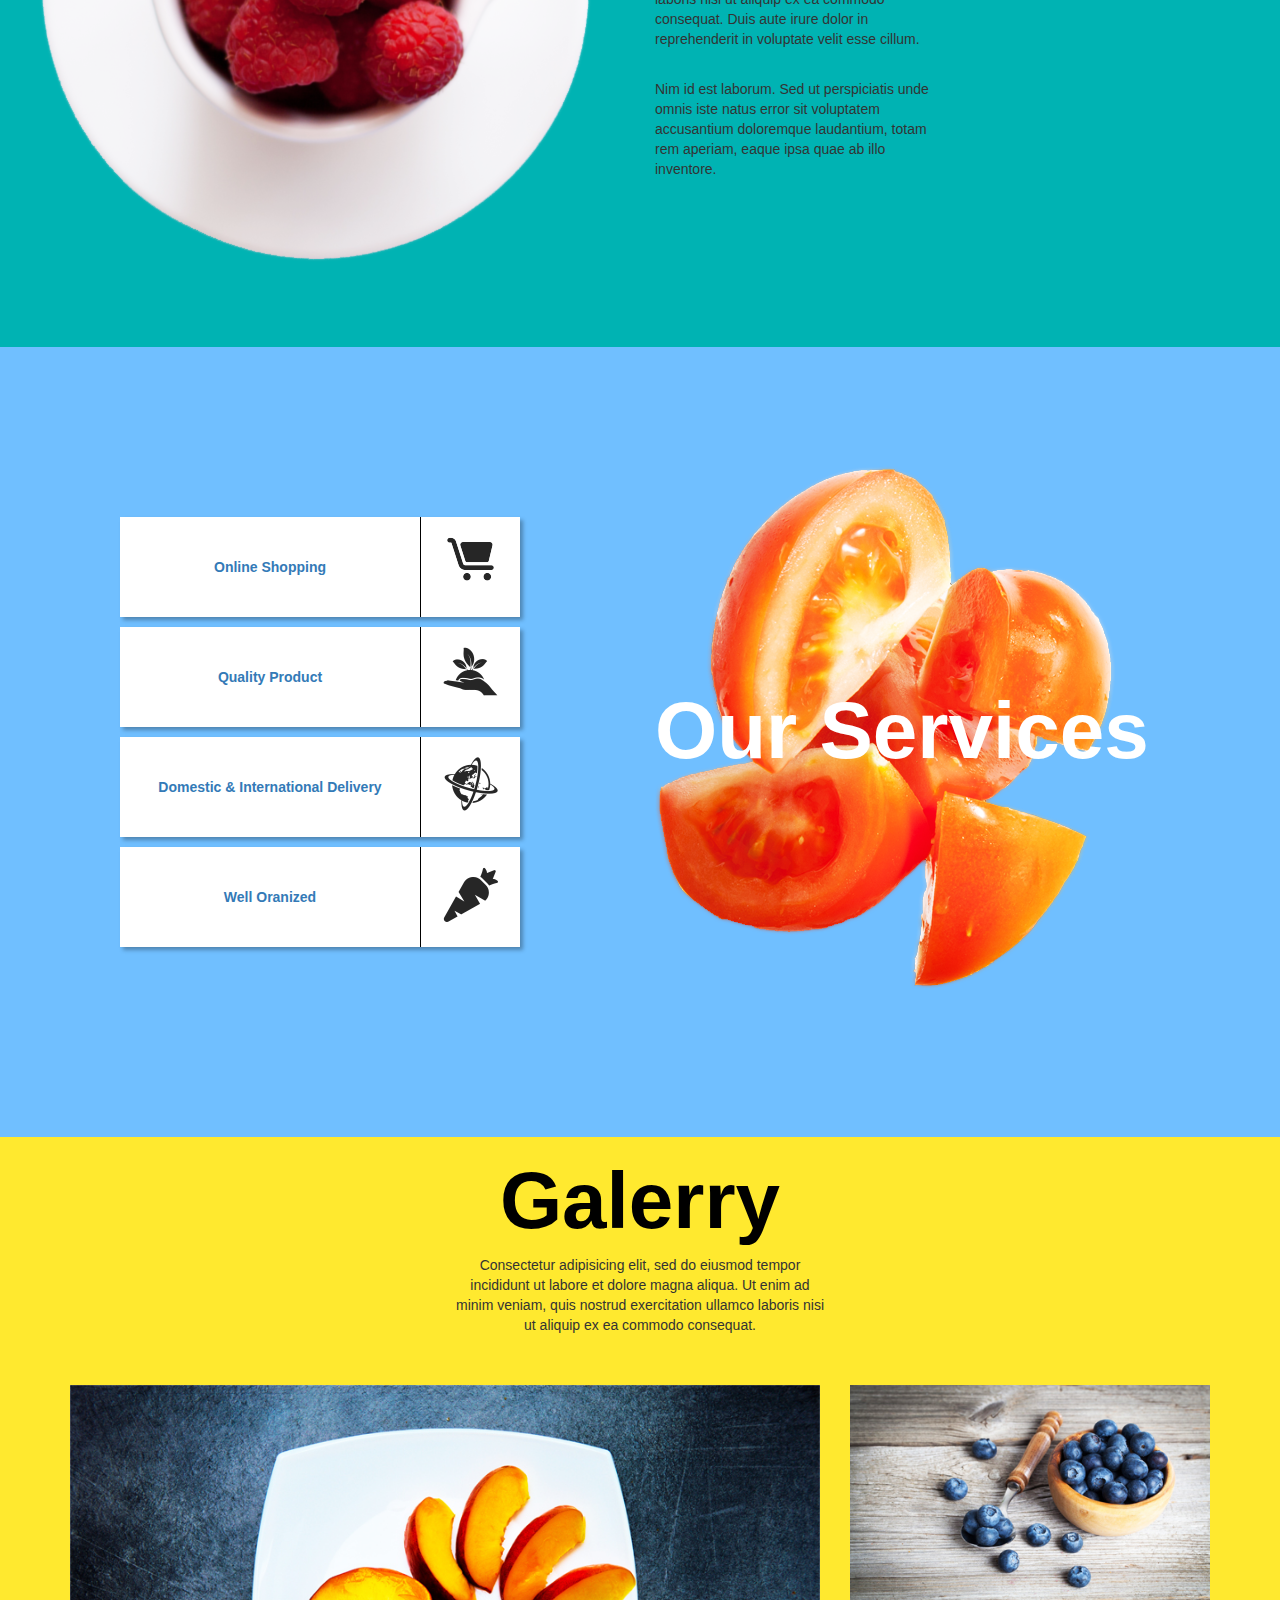
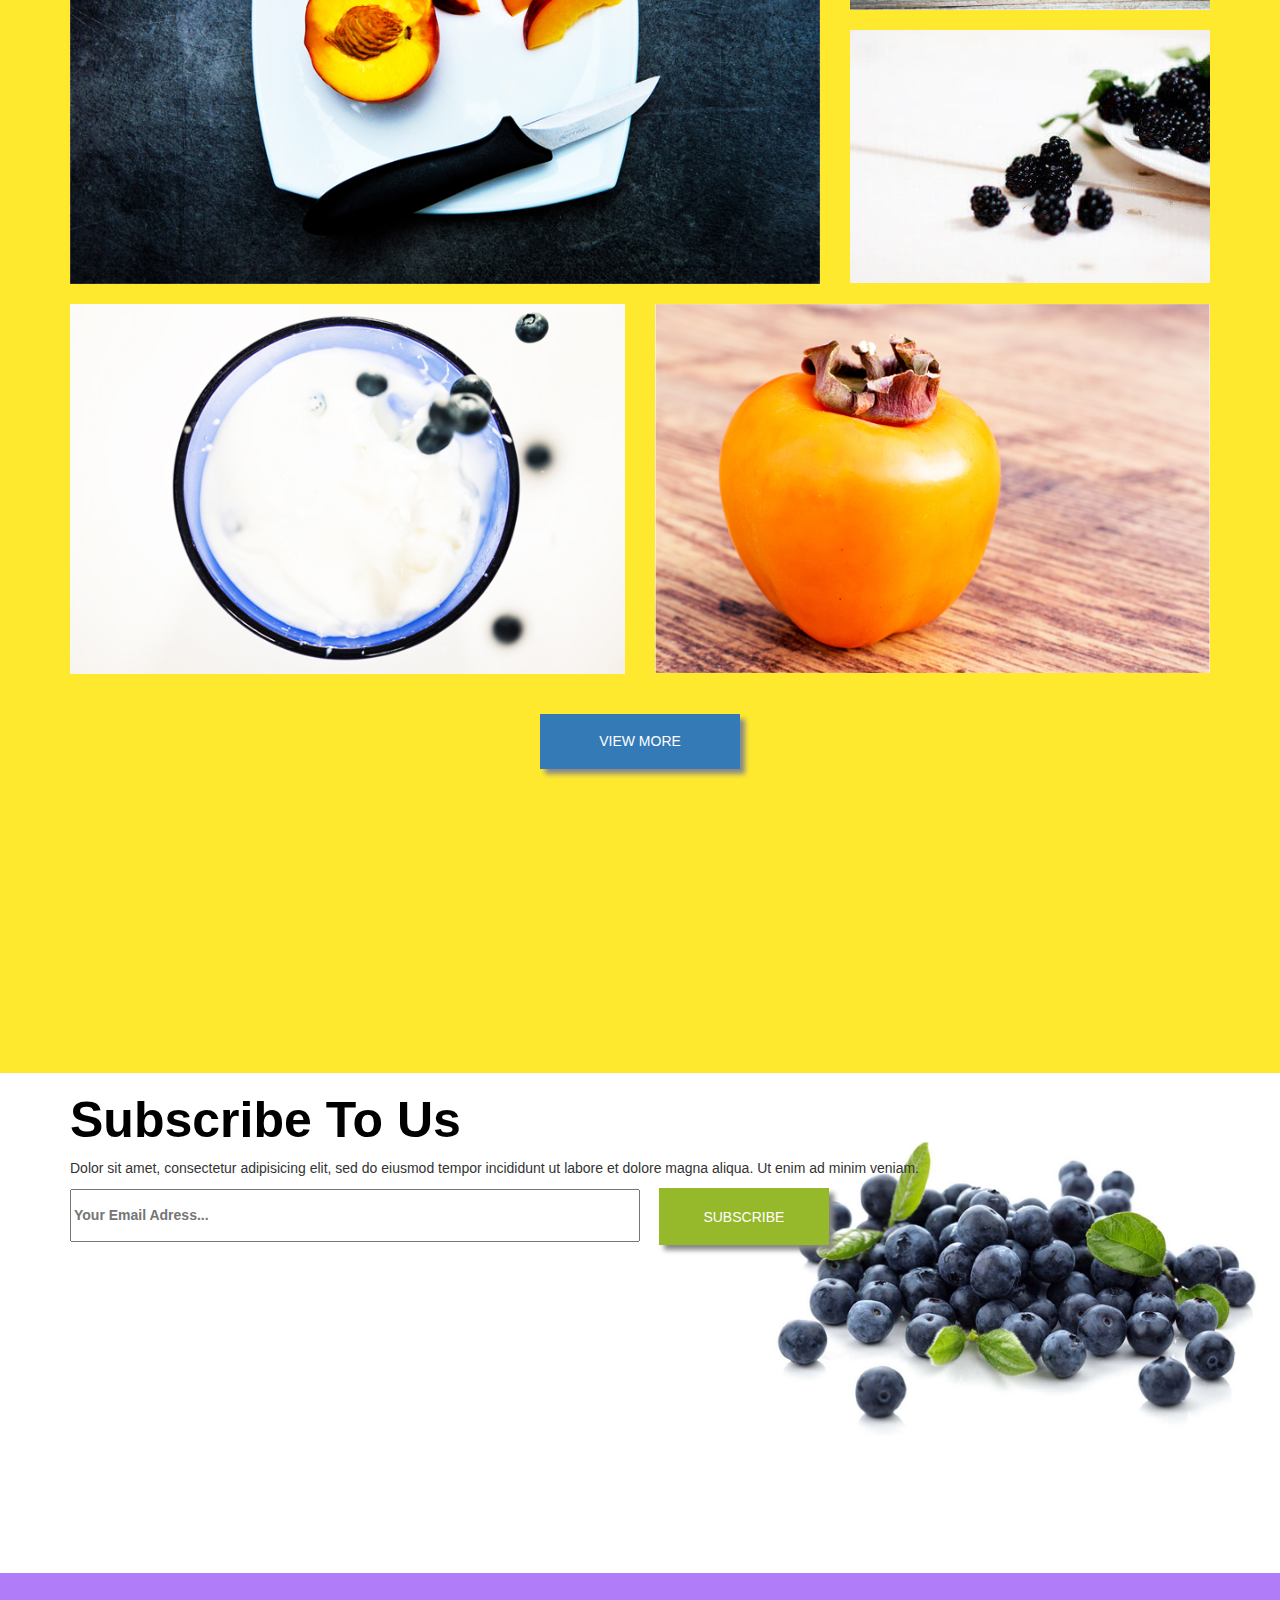
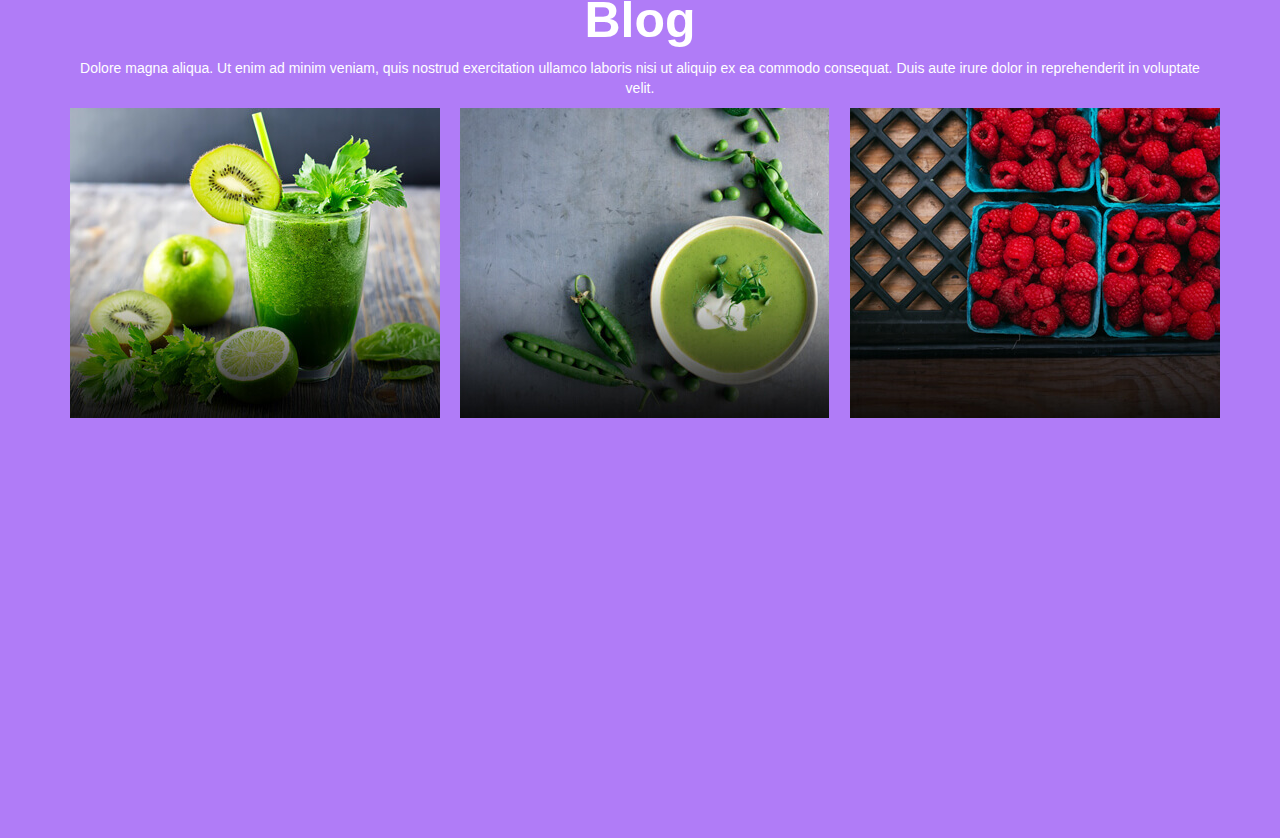
==== commit 5e74751f: "blog section" ====
--- a/challenge2/index.html
+++ b/challenge2/index.html
@@ -144,6 +144,21 @@
 </div>
 </div>
 <div class="container-fluid blog-content">
+  <div class="container">
+    <h2 class="text-blog">Blog</h2>
+    <p class="text-blog-p">Dolore magna aliqua. Ut enim ad minim veniam, quis nostrud exercitation ullamco laboris nisi ut aliquip ex ea commodo consequat. Duis aute irure dolor in reprehenderit in voluptate velit.</p>
+    <div class="row">
+      <div class="col-xs-12 col-md-4">
+        <img src="img/blog1.jpg" />
+      </div>
+      <div class="col-xs-12 col-md-4">
+        <img src="img/blog2.jpg" />
+      </div>
+      <div class="col-xs-12 col-md-4">
+        <img src="img/blog3.jpg" />
+      </div>
+    </div>
+  </div>
 </div>
 </body>
 </html>
--- a/challenge2/style.css
+++ b/challenge2/style.css
@@ -187,6 +187,15 @@
   background-color: #b07cf7;
   min-height: 865px;
 }
+.text-blog{
+  text-align: center;
+  color: white;
+  font-size: 50px;
+}
+.text-blog-p{
+  text-align: center;
+  color: white;
+}
 /*
 <div class="serviceBttn ">
 <div class="bttnTxt "><p class="">Online Shopping</p></div>
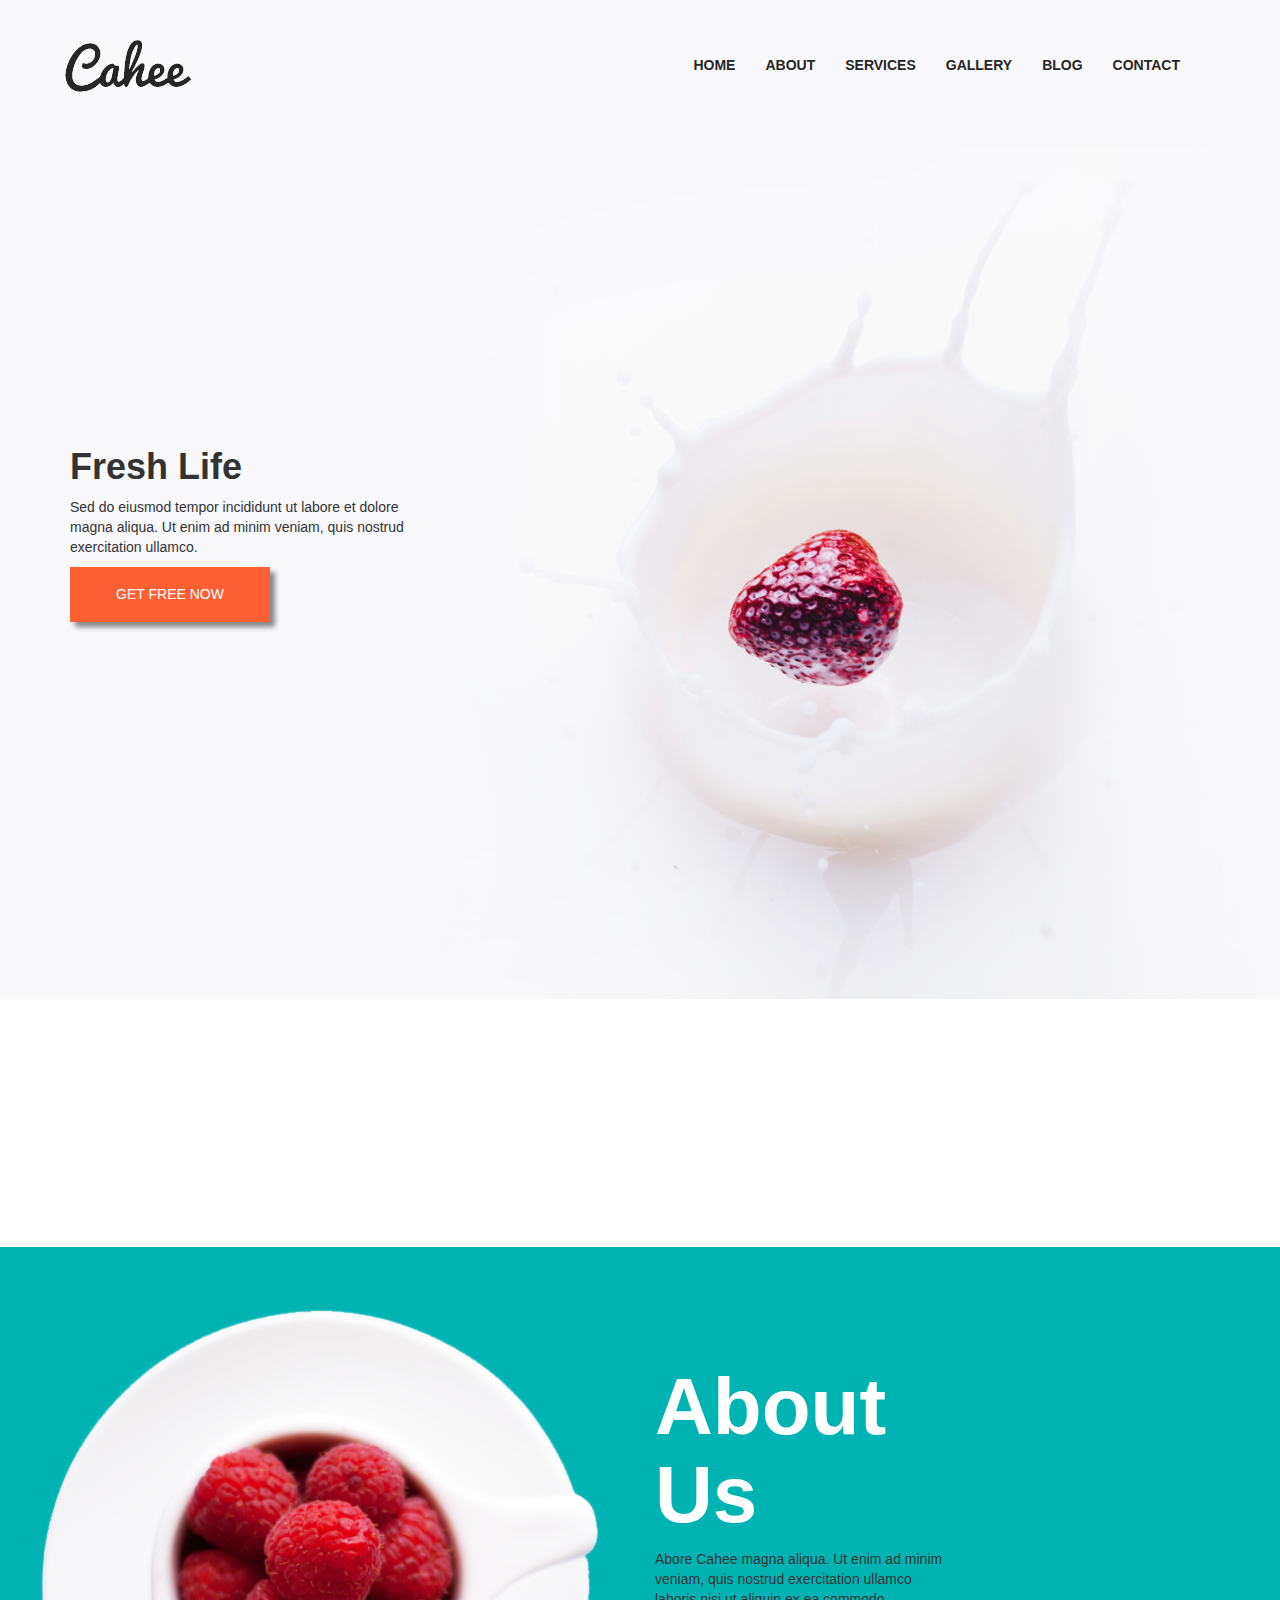
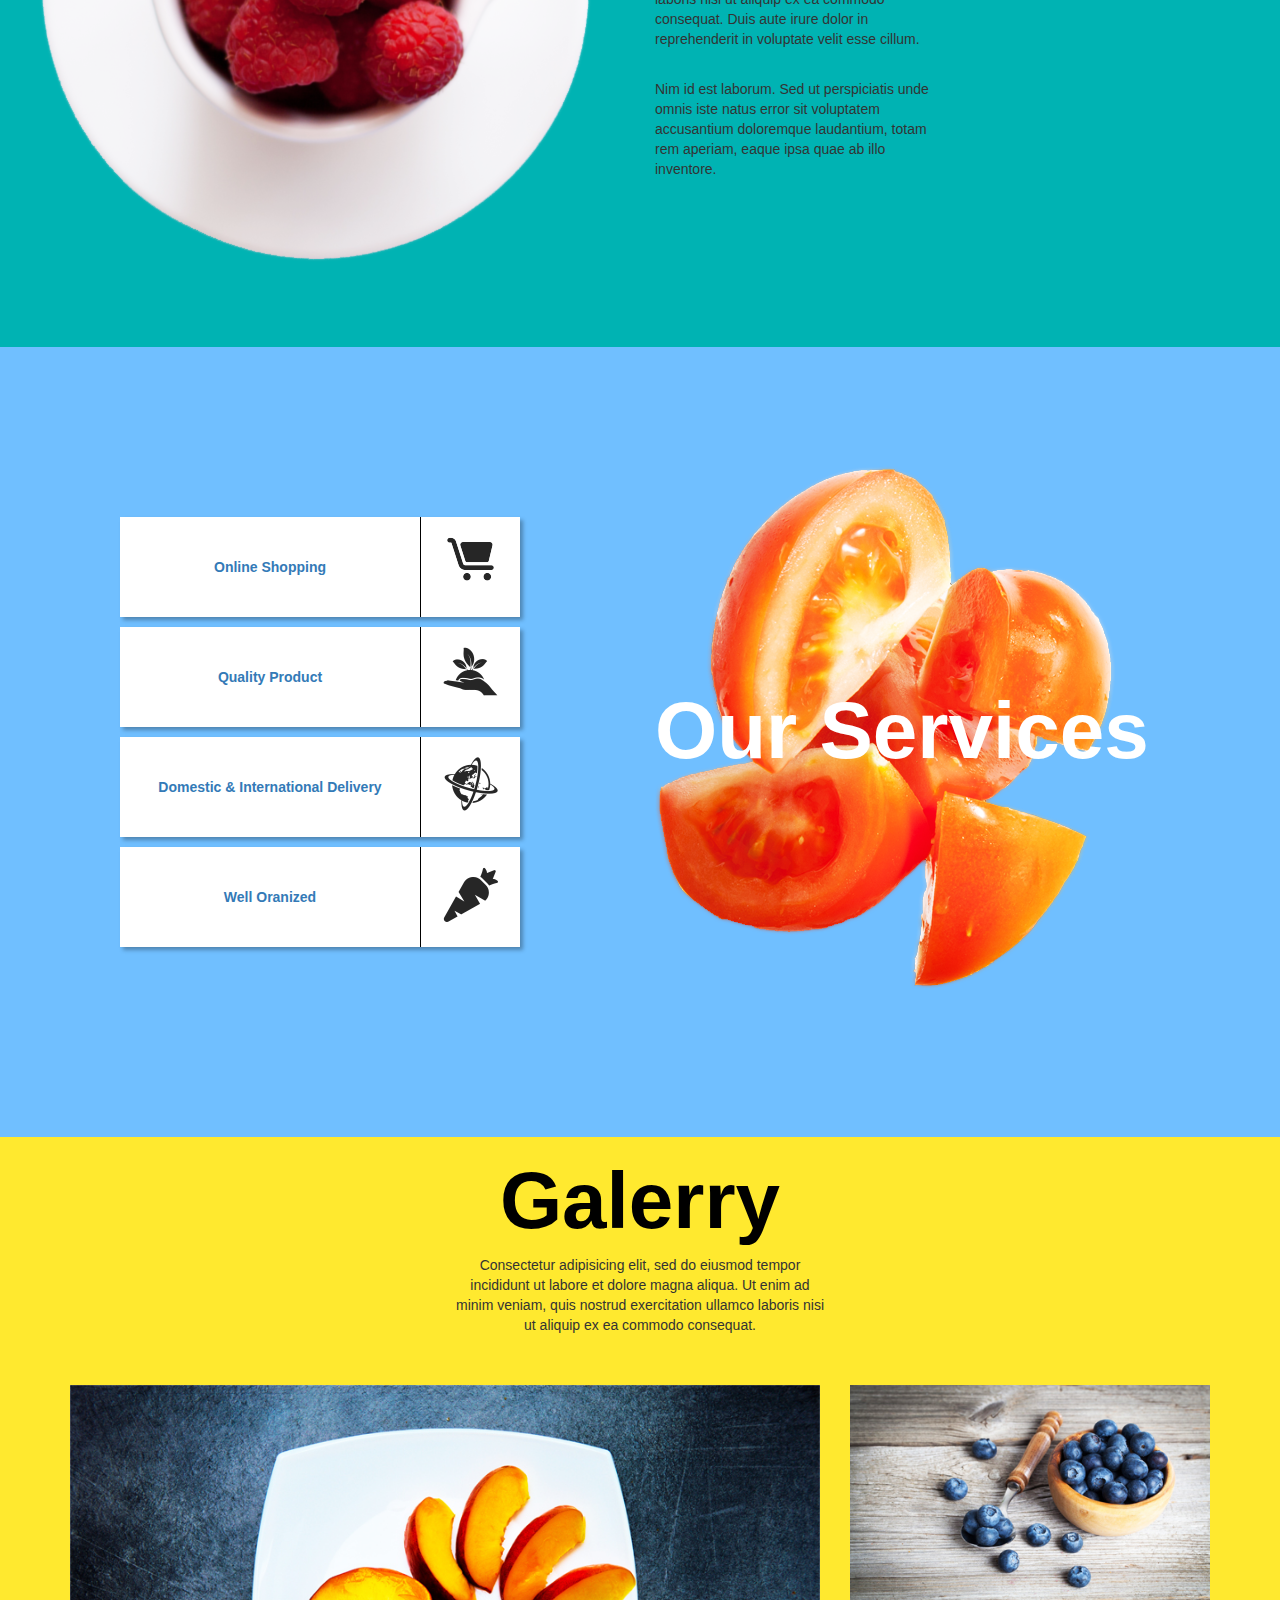
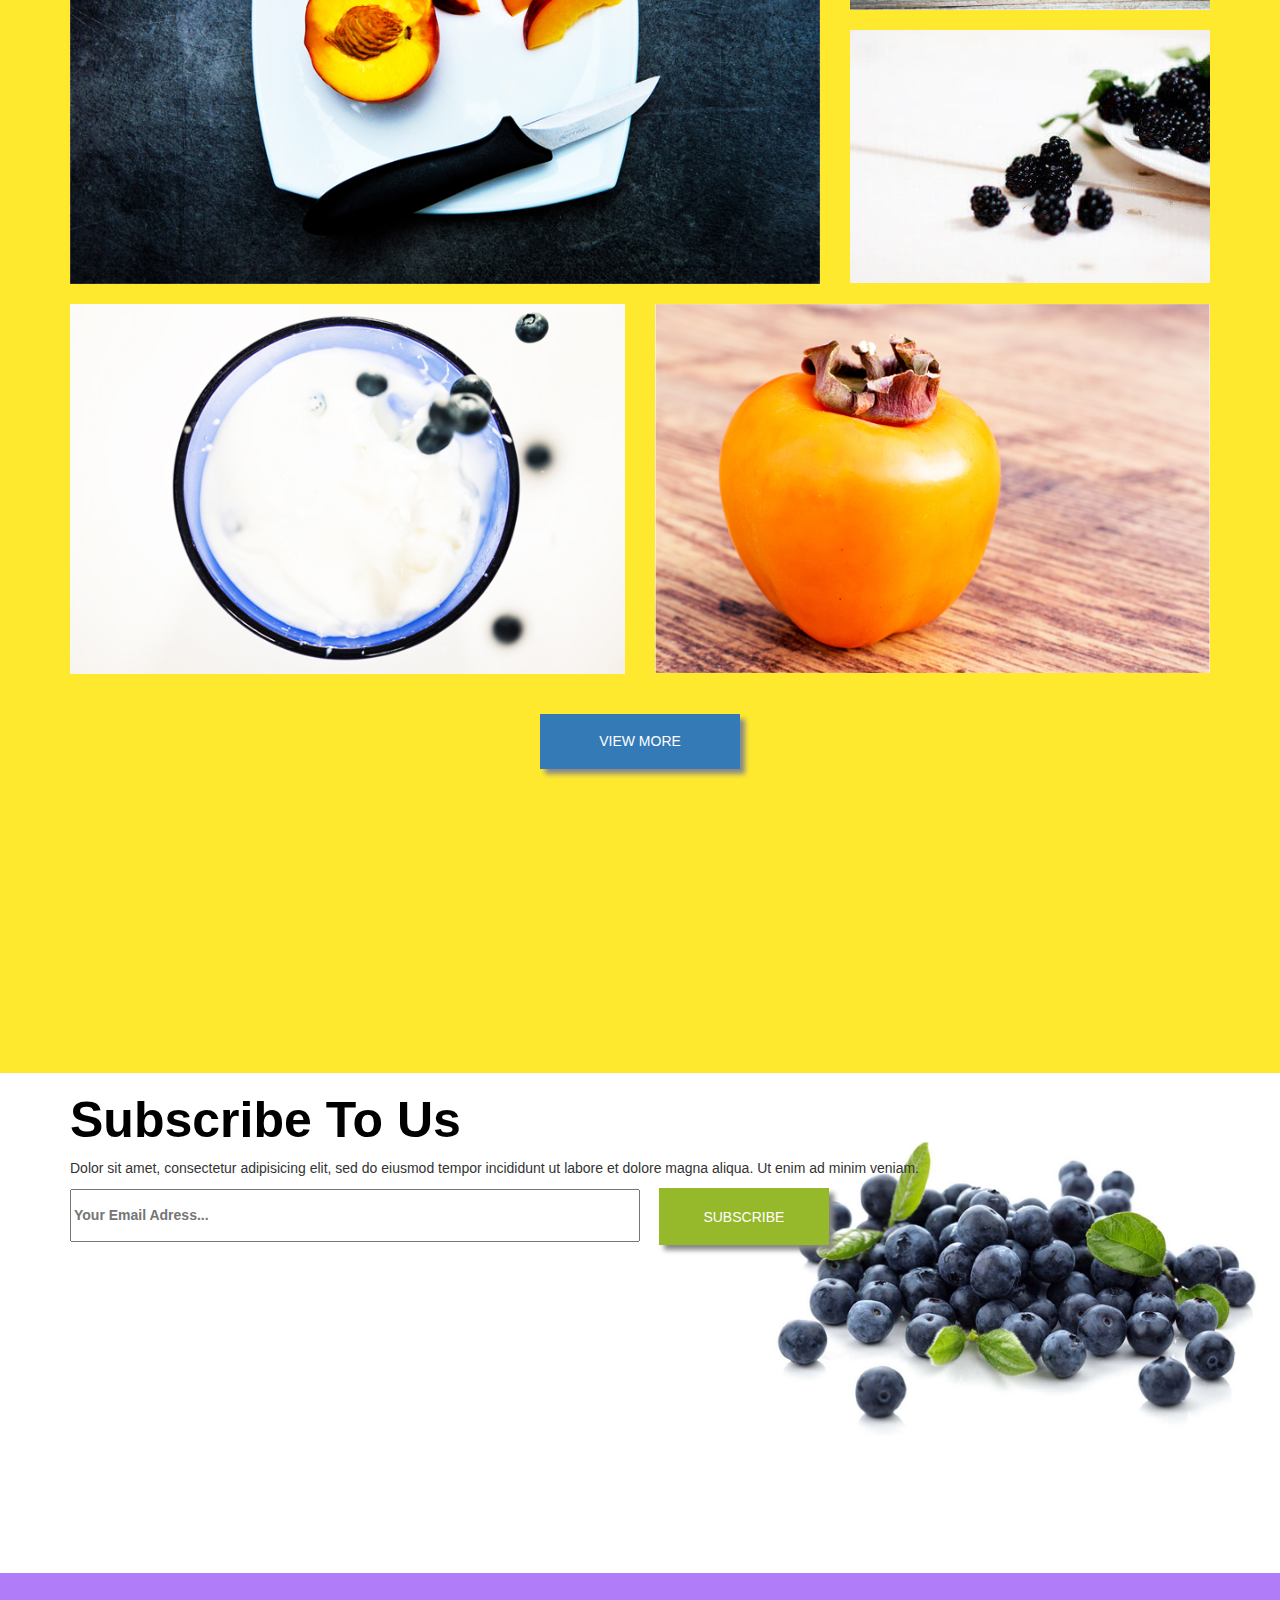
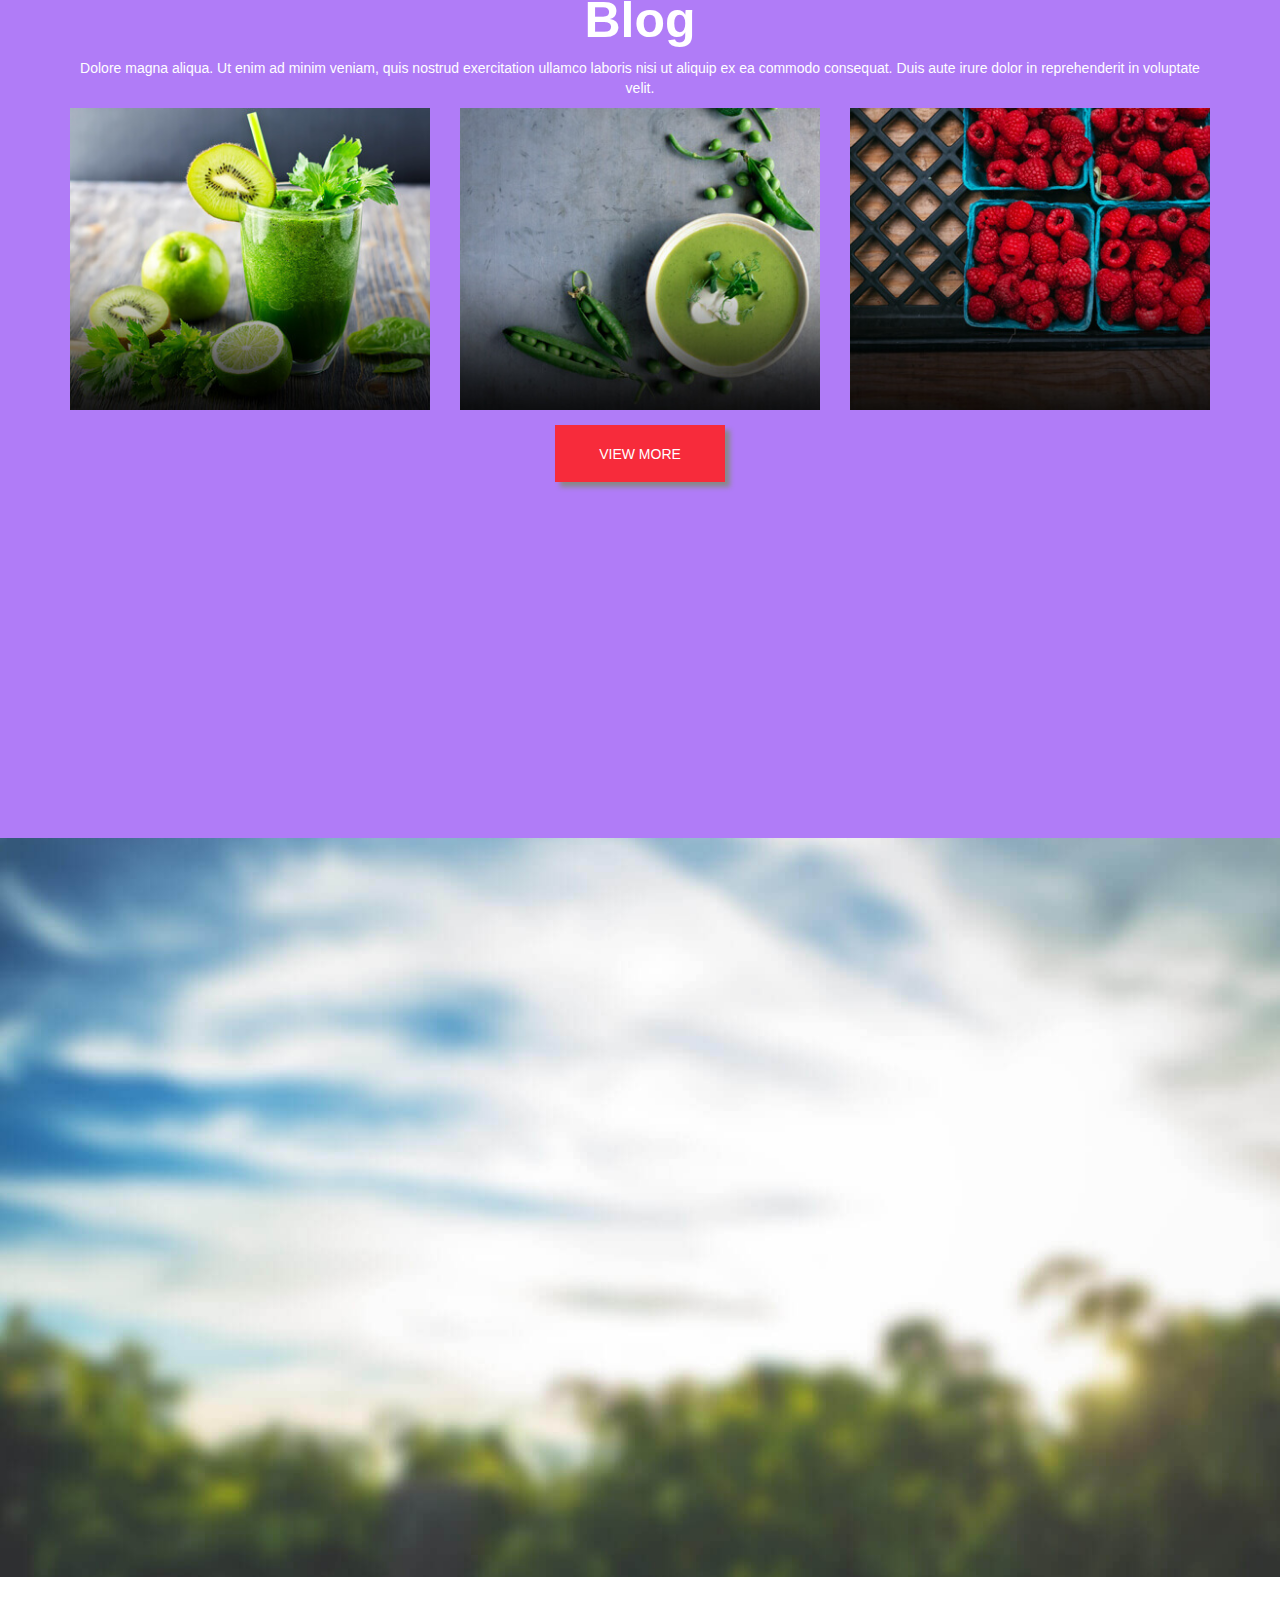
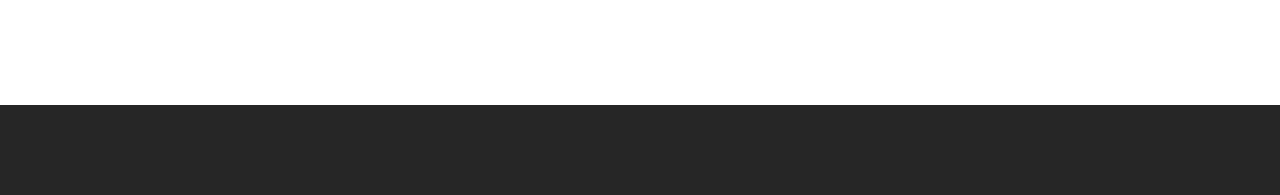
==== commit 70b92b91: "contact section" ====
--- a/challenge2/index.html
+++ b/challenge2/index.html
@@ -58,107 +58,117 @@
     <div class="row">
       <div class="col-xs-12 col-md-6">
         <div class="service-buttons">
-        <a href="#">
-        <div class="service-button">
-          <div class="button-text">
-            <p class="text-serv">Online Shopping</p>
-          </div>
-          <div class="button-icon">
-            <img class="icon-img" src="img/icon-shop.png" />
+          <a href="#">
+            <div class="service-button">
+              <div class="button-text">
+                <p class="text-serv">Online Shopping</p>
+              </div>
+              <div class="button-icon">
+                <img class="icon-img" src="img/icon-shop.png" />
+              </div>
+            </div>
+          </a>
+          <a href="#">
+            <div class="service-button">
+              <div class="button-text">
+                <p class="text-serv">Quality Product</p>
+              </div>
+              <div class="button-icon">
+                <img class="icon-img" src="img/icon-product.png" />
+              </div>
+            </div>
+            <a href="#">
+              <div class="service-button">
+                <div class="button-text">
+                  <p class="text-serv">Domestic & International Delivery</p>
+                </div>
+                <div class="button-icon">
+                  <img class="icon-img" src="img/icon-inter.png" />
+                </div>
+              </div>
+            </a>
+            <a href="#">
+              <div class="service-button">
+                <div class="button-text">
+                  <p class="text-serv">Well Oranized</p>
+                </div>
+                <div class="button-icon">
+                  <img class="icon-img" src="img/icon-org.png" />
+                </div>
+              </div>
+            </a>
           </div>
         </div>
-      </a>
-      <a href="#">
-        <div class="service-button">
-          <div class="button-text">
-            <p class="text-serv">Quality Product</p>
+        <div class="col-md-6">
+          <div class="text-img2">
+            <h2>Our Services</h2>
           </div>
-          <div class="button-icon">
-            <img class="icon-img" src="img/icon-product.png" />
+          <div class="img2">
+            <img class="img-responsive" src="img/img-2.png" />
           </div>
-        </div>
-        <a href="#">
-        <div class="service-button">
-          <div class="button-text">
-            <p class="text-serv">Domestic & International Delivery</p>
-          </div>
-          <div class="button-icon">
-            <img class="icon-img" src="img/icon-inter.png" />
-          </div>
-        </div>
-          </a>
-        <a href="#">
-        <div class="service-button">
-          <div class="button-text">
-            <p class="text-serv">Well Oranized</p>
-          </div>
-          <div class="button-icon">
-            <img class="icon-img" src="img/icon-org.png" />
-          </div>
-        </div>
-        </a>
-        </div>
-      </div>
-      <div class="col-md-6">
-        <div class="text-img2">
-          <h2>Our Services</h2>
-        </div>
-        <div class="img2">
-          <img class="img-responsive" src="img/img-2.png" />
         </div>
       </div>
     </div>
-  </div>
-  <div class="container-fluid galerry-content">
+    <div class="container-fluid galerry-content">
       <div class="text-galerry">
         <h2 class="h2-galerry">Galerry</h2>
         <p>Consectetur adipisicing elit, sed do eiusmod tempor incididunt ut labore et dolore magna aliqua. Ut enim ad minim veniam, quis nostrud exercitation ullamco laboris nisi ut aliquip ex ea commodo consequat.</p>
-    </div>
-  <div class="container content-img">
-    <div class="row">
-      <div class="col-xs-12 col-md-8">
-        <img class="img-responsive" src="img/1.jpg" />
       </div>
-      <div class="col-xs-12 col-md-4">
-        <img class="img-responsive margin-img1" src="img/2.jpg" />
-        <img class="img-responsive" src="img/3.jpg" />
-      </div>
-      <div class="col-xs-12 col-md-6">
-        <img class="img-responsive margin-img2" src="img/4.jpg" />
-      </div>
-      <div class="col-xs-12 col-md-6">
-        <img class="img-responsive margin-img2" src="img/5.jpg" />
+      <div class="container content-img">
+        <div class="row">
+          <div class="col-xs-12 col-md-8">
+            <img class="img-responsive" src="img/1.jpg" />
+          </div>
+          <div class="col-xs-12 col-md-4">
+            <img class="img-responsive margin-img1" src="img/2.jpg" />
+            <img class="img-responsive" src="img/3.jpg" />
+          </div>
+          <div class="col-xs-12 col-md-6">
+            <img class="img-responsive margin-img2" src="img/4.jpg" />
+          </div>
+          <div class="col-xs-12 col-md-6">
+            <img class="img-responsive margin-img2" src="img/5.jpg" />
+          </div>
+        </div>
+        <div class="button-view-more">
+          <button type="button" class="btn btn-primary">VIEW MORE</button>
+        </div>
       </div>
     </div>
-    <div class="button-view-more">
-    <button type="button" class="btn btn-primary">VIEW MORE</button>
-  </div>
-  </div>
-</div>
-<div class="container-fluid subscribe-content">
-  <div class="container">
-    <h2 class="subscribe-text">Subscribe To Us</h2>
-    <p>Dolor sit amet, consectetur adipisicing elit, sed do eiusmod tempor incididunt ut labore et dolore magna aliqua. Ut enim ad minim veniam.</p>
-    <label><input type="text" class="email-input" name="email" placeholder="Your Email Adress..."></label>
-    <button type="button" class="btn btn-info">SUBSCRIBE</button>
-</div>
-</div>
-<div class="container-fluid blog-content">
-  <div class="container">
-    <h2 class="text-blog">Blog</h2>
-    <p class="text-blog-p">Dolore magna aliqua. Ut enim ad minim veniam, quis nostrud exercitation ullamco laboris nisi ut aliquip ex ea commodo consequat. Duis aute irure dolor in reprehenderit in voluptate velit.</p>
-    <div class="row">
-      <div class="col-xs-12 col-md-4">
-        <img src="img/blog1.jpg" />
+    <div class="container-fluid subscribe-content">
+      <div class="container">
+        <h2 class="subscribe-text">Subscribe To Us</h2>
+        <p>Dolor sit amet, consectetur adipisicing elit, sed do eiusmod tempor incididunt ut labore et dolore magna aliqua. Ut enim ad minim veniam.</p>
+        <label><input type="text" class="email-input" name="email" placeholder="Your Email Adress..."></label>
+        <button type="button" class="btn btn-info">SUBSCRIBE</button>
       </div>
-      <div class="col-xs-12 col-md-4">
-        <img src="img/blog2.jpg" />
-      </div>
-      <div class="col-xs-12 col-md-4">
-        <img src="img/blog3.jpg" />
+    </div>
+    <div class="container-fluid blog-content">
+      <div class="container">
+        <h2 class="text-blog">Blog</h2>
+        <p class="text-blog-p">Dolore magna aliqua. Ut enim ad minim veniam, quis nostrud exercitation ullamco laboris nisi ut aliquip ex ea commodo consequat. Duis aute irure dolor in reprehenderit in voluptate velit.</p>
+        <div class="row">
+          <div class="col-xs-12 col-md-4">
+            <img class="img-responsive" src="img/blog1.jpg" />
+          </div>
+          <div class="col-xs-12 col-md-4">
+            <img class="img-responsive" src="img/blog2.jpg" />
+          </div>
+          <div class="col-xs-12 col-md-4">
+            <img class="img-responsive" src="img/blog3.jpg" />
+          </div>
+        </div>
+        <div class="col-xs-12 col-md-12 text-center"> <!--text-center class bootstrap -->
+        <button type="button" class="btn btn-danger">VIEW MORE</button>
       </div>
     </div>
   </div>
-</div>
-</body>
-</html>
+  <div class="container-fluid contact-content">
+    <div class="col-xs-12 col-sm-5">
+      
+    </div>
+  </div>
+  <footer>
+  </footer>
+  </body>
+  </html>
--- a/challenge2/style.css
+++ b/challenge2/style.css
@@ -196,6 +196,24 @@
   text-align: center;
   color: white;
 }
+.btn-danger{
+  margin-top: 15px;
+  border: none;
+  border-radius: 0;
+  box-shadow: 5px 5px 5px #888888;
+  background-color: #f72b3b;
+  width: 170px;
+  min-height: 57px;
+}
+.contact-content{
+  background: url("img/bg-footer.jpg")no-repeat;
+  background-size: 100% auto;
+  min-height: 867px;
+}
+footer{
+  background-color: #262626;
+  min-height: 90px;
+}
 /*
 <div class="serviceBttn ">
 <div class="bttnTxt "><p class="">Online Shopping</p></div>
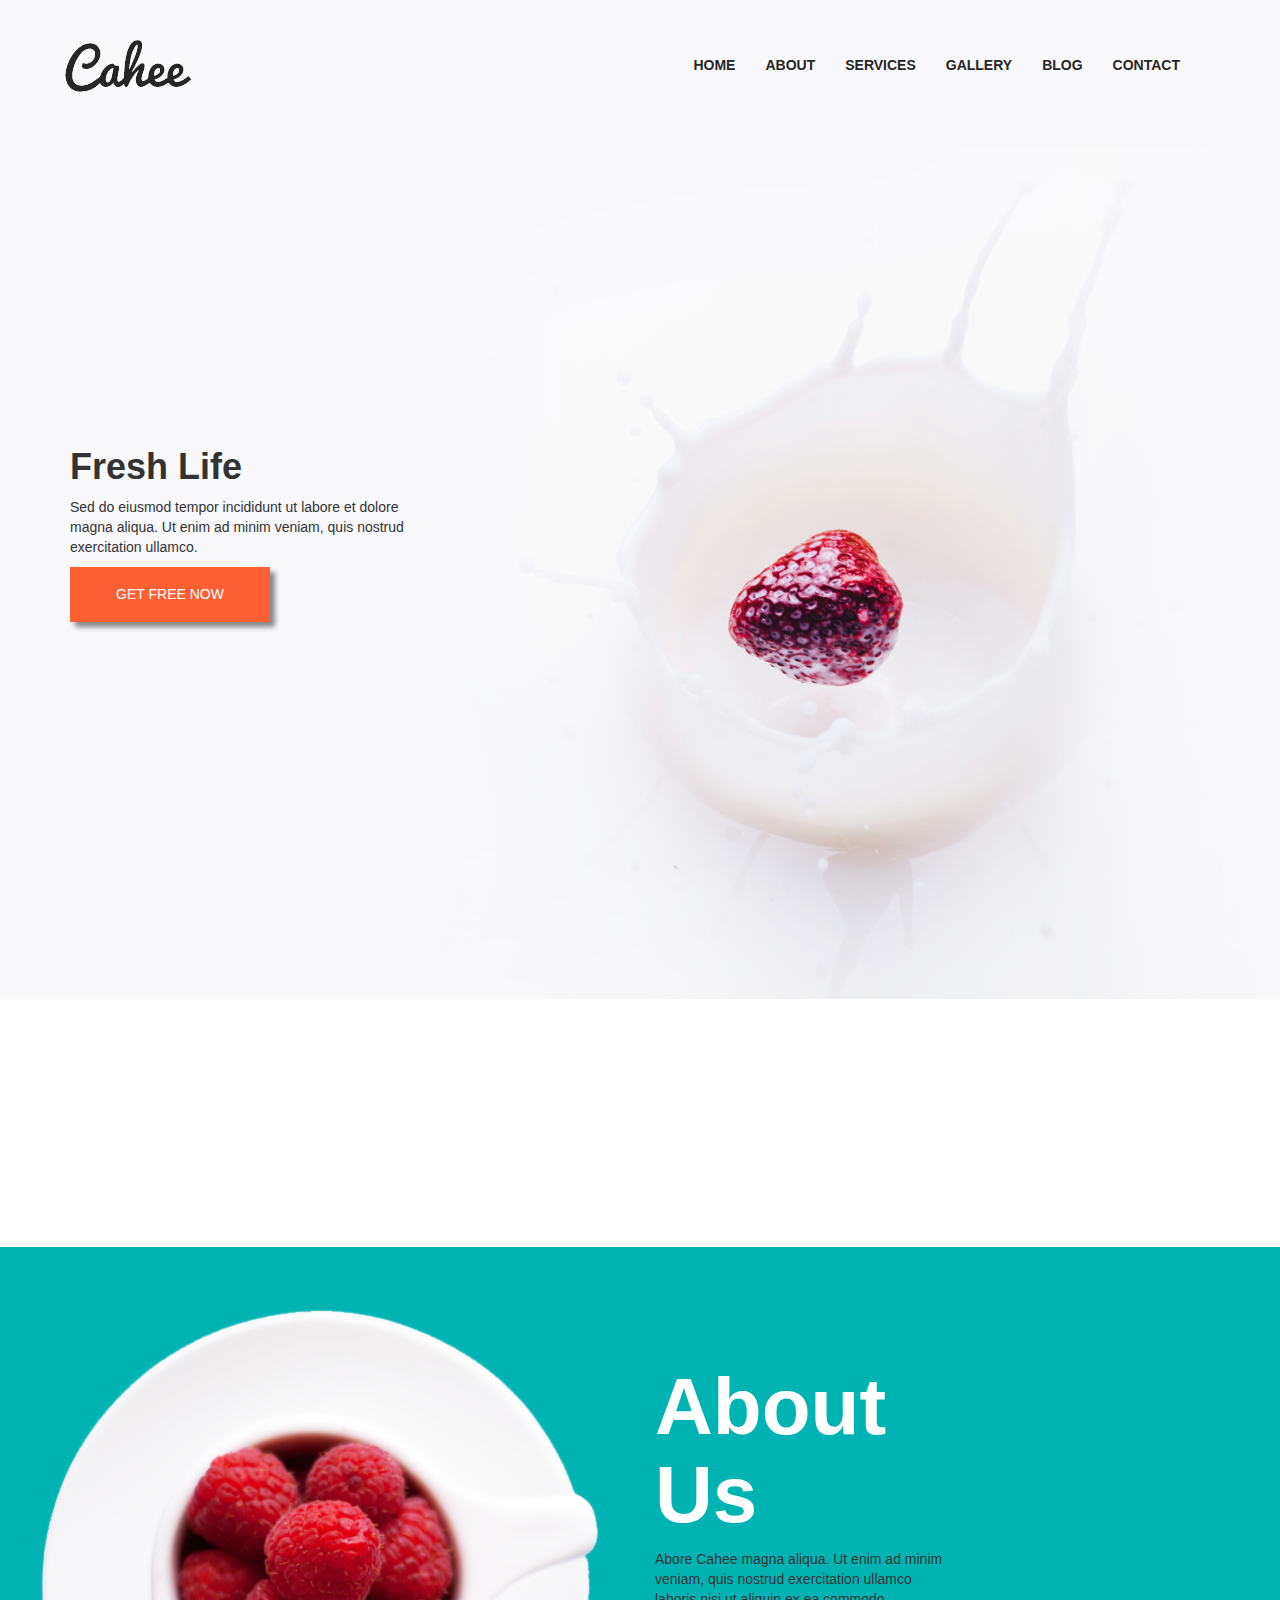
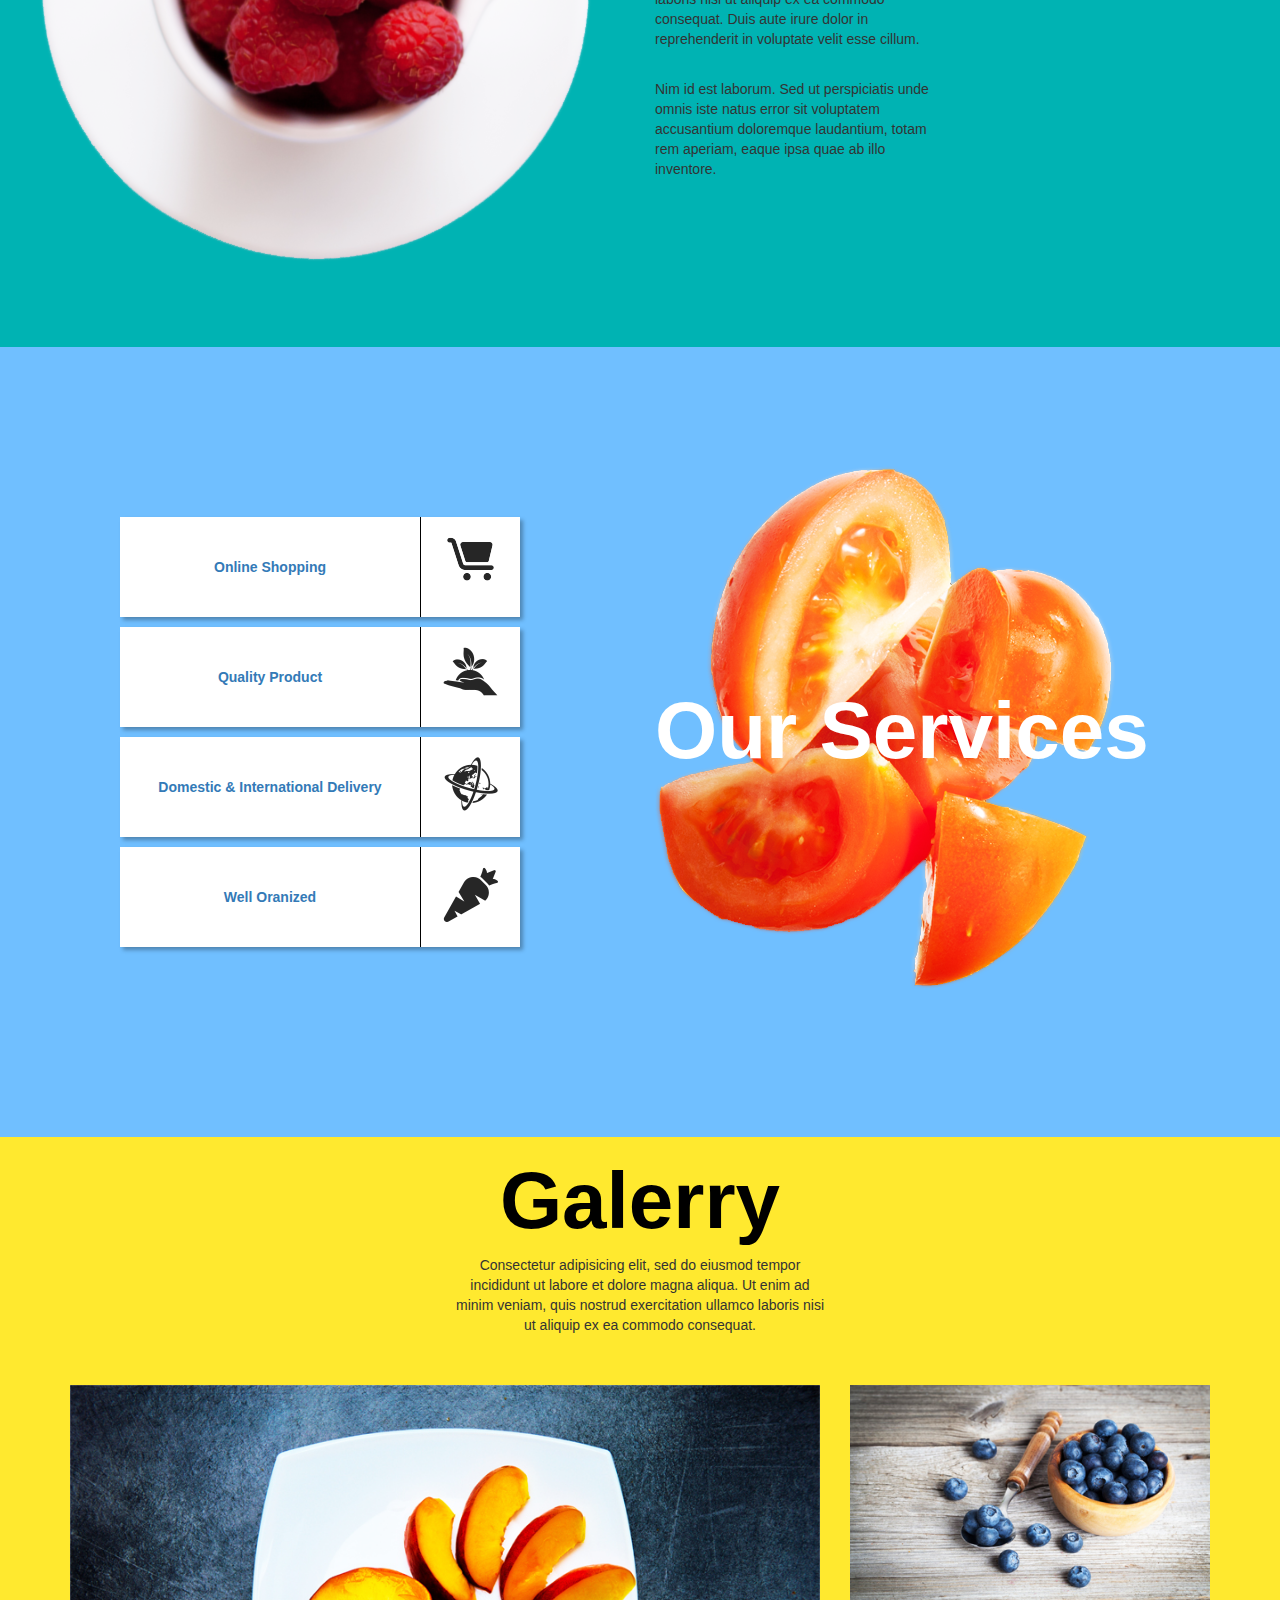
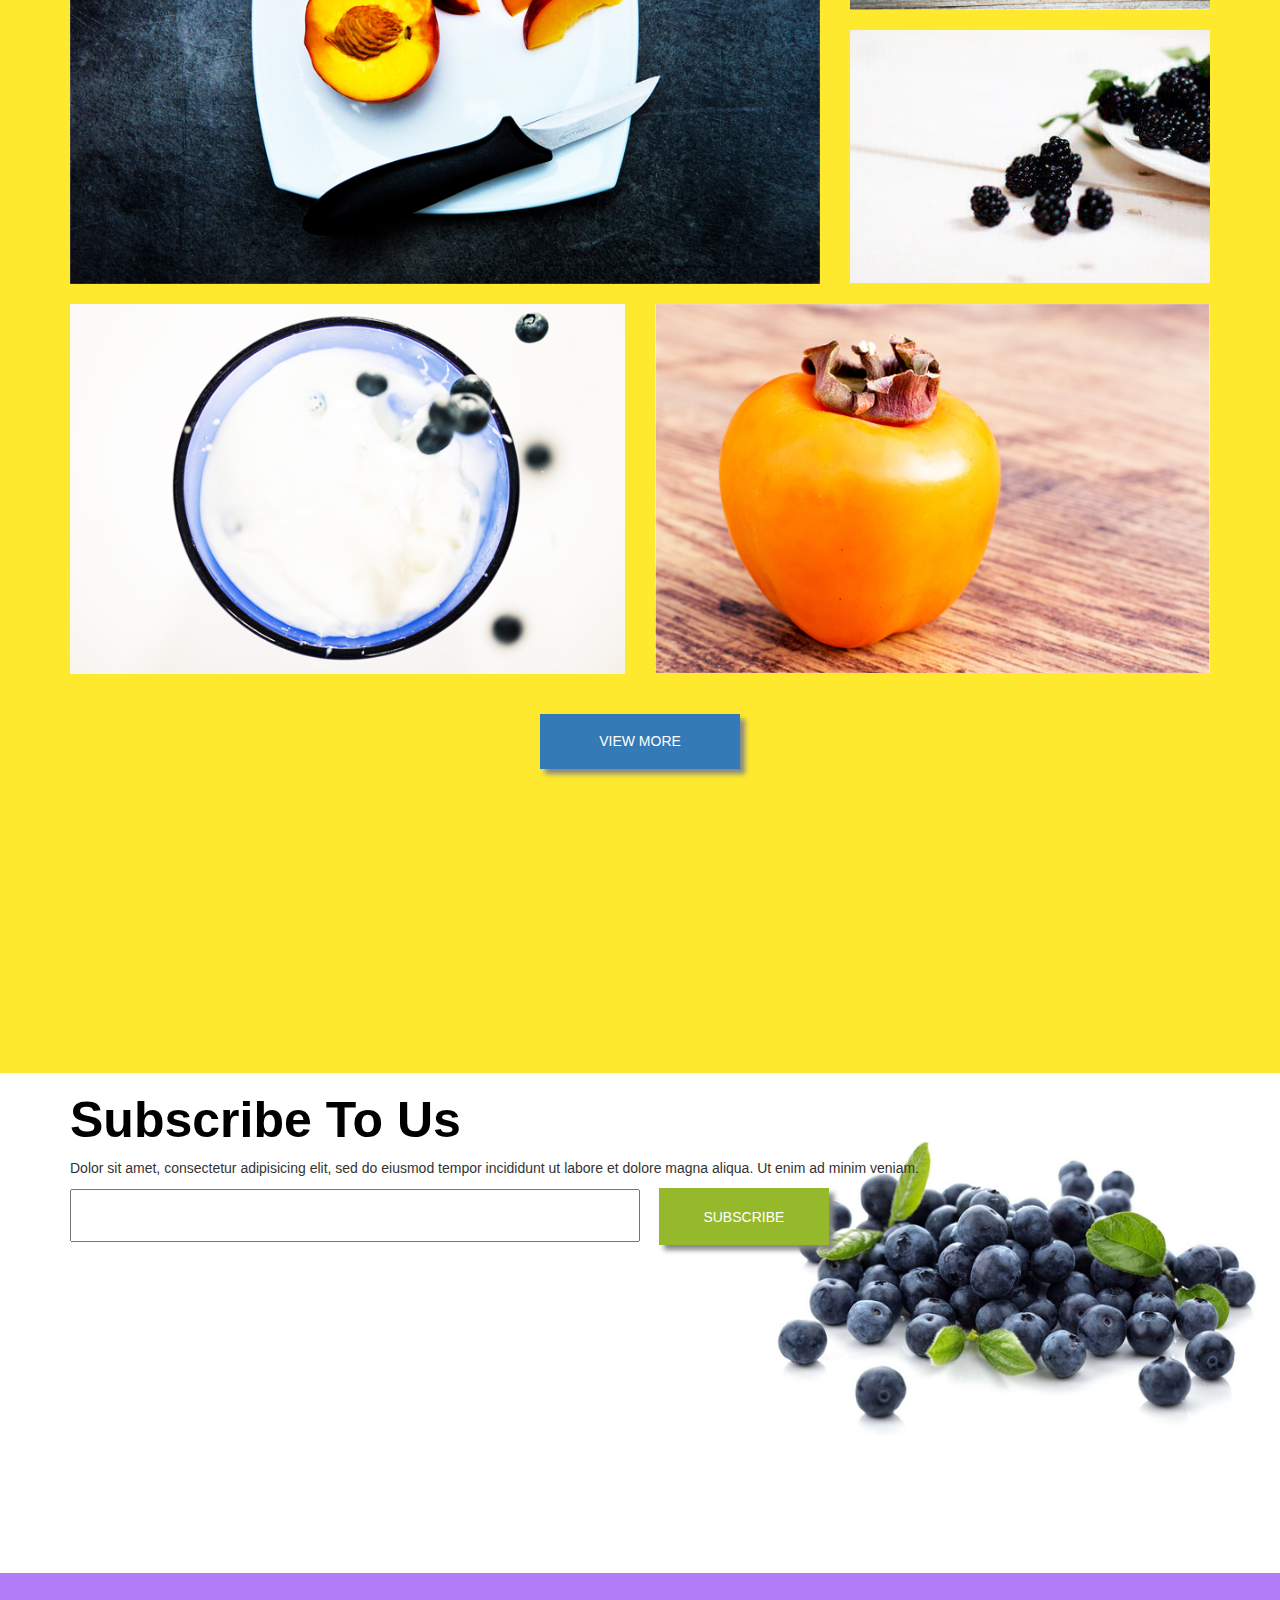
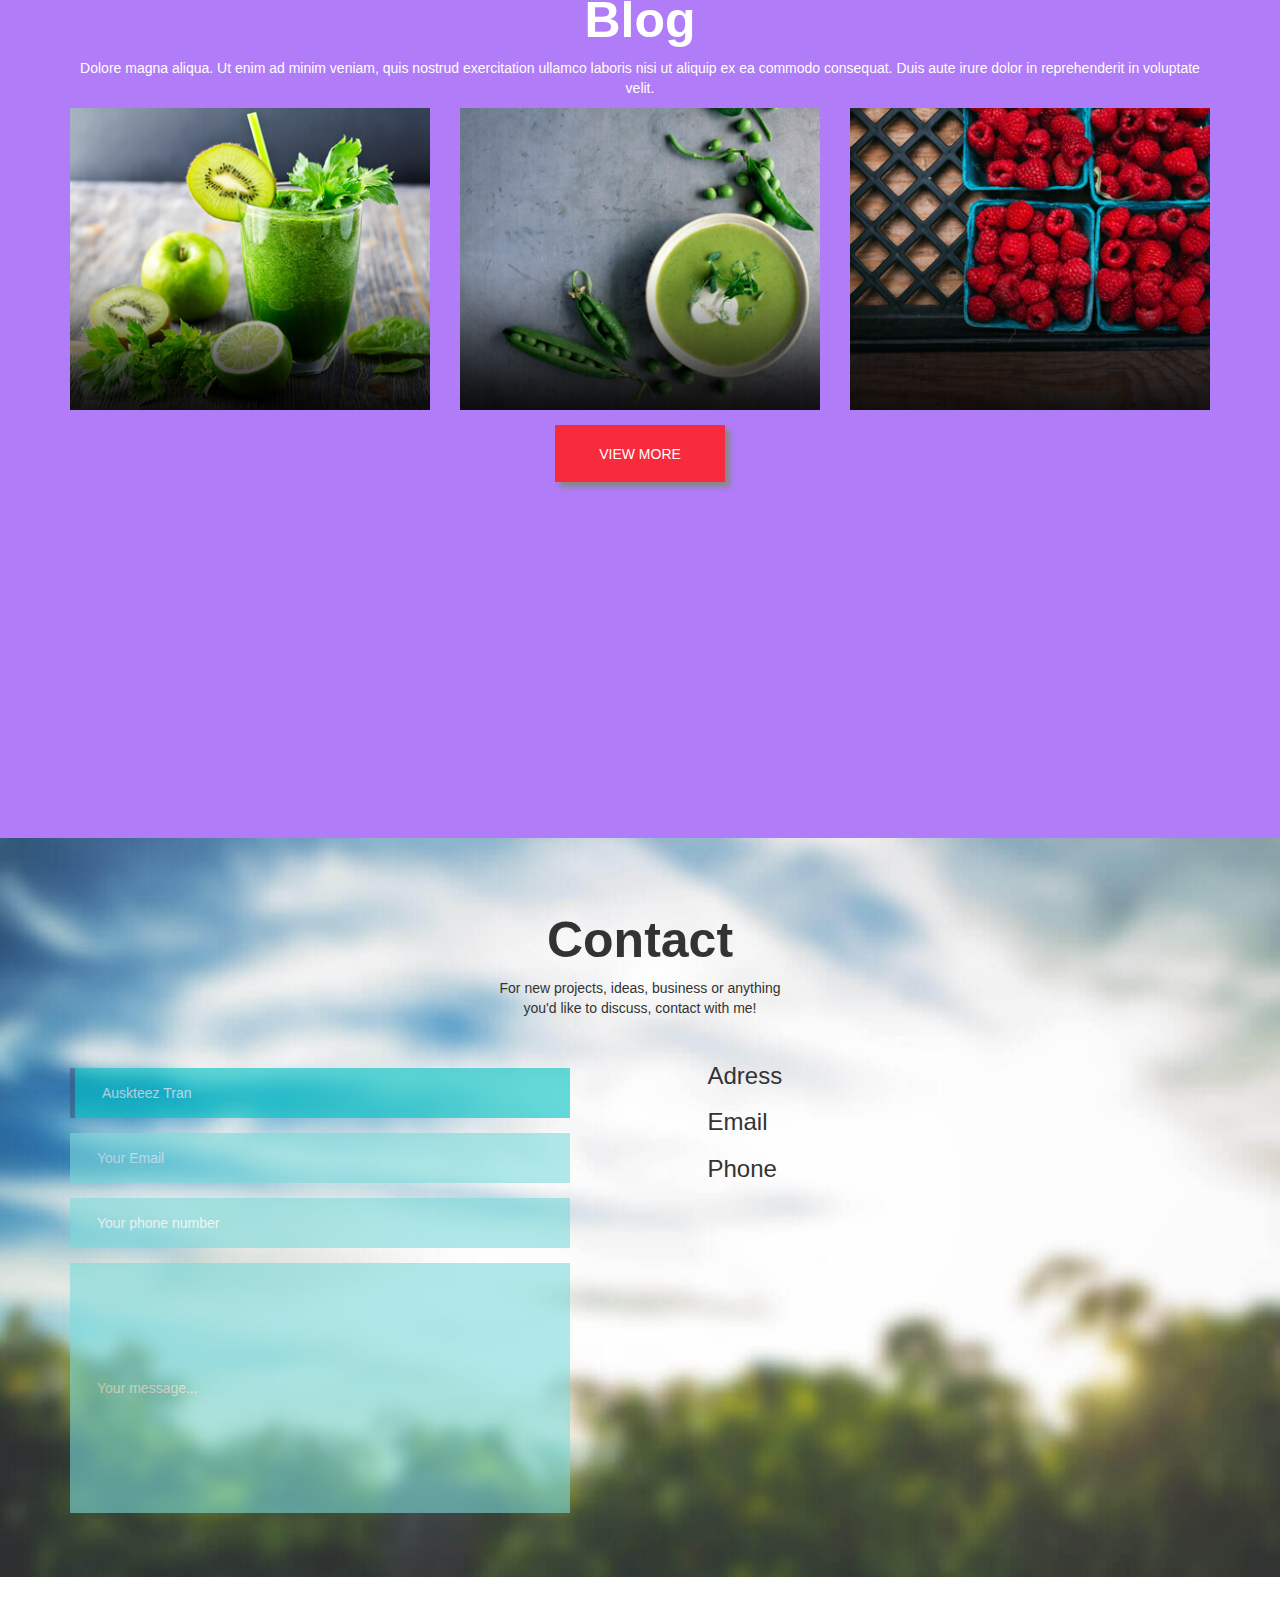
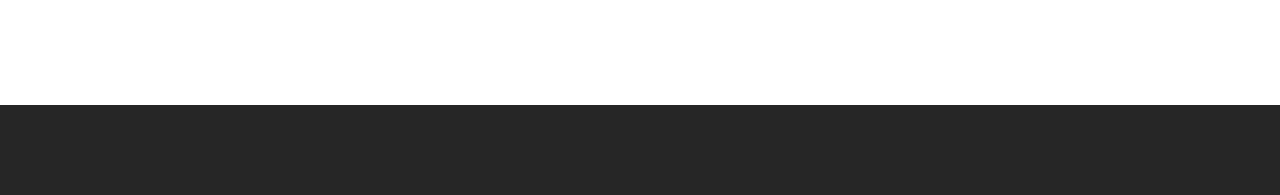
==== commit 6243a56e: "form" ====
--- a/challenge2/index.html
+++ b/challenge2/index.html
@@ -164,10 +164,31 @@
     </div>
   </div>
   <div class="container-fluid contact-content">
+    <div class="text-contact text-center">
+      <h1 class="contact-text">Contact</h1>
+      <p>For new projects, ideas, business or anything</br>
+        you'd like to discuss, contact with me!</p>
+    </div>
+    <div class="container">
+      <div class="row">
     <div class="col-xs-12 col-sm-5">
-      
+      <form>
+        <input type="text" class="input-text input-border" disabled name="Auskteez" placeholder="Auskteez Tran"</input>
+        <input type="text" class="input-text" name="email" placeholder="Your Email"</input>
+        <input type="text" class="input-text" name="Auskteez" placeholder="Your phone number"</input>
+        <input type="textarea" class="input-textarea" name="Auskteez" placeholder="Your message..."</input>
+      </form>
+    </div>
+  <div class="col-xs-12 col-sm-5">
+    <div class="contact-adress">
+      <h3>Adress</h3>
+      <h3>Email</h3>
+      <h3>Phone</h3>
     </div>
   </div>
+</div>
+</div>
+</div>
   <footer>
   </footer>
   </body>
--- a/challenge2/style.css
+++ b/challenge2/style.css
@@ -214,6 +214,56 @@
   background-color: #262626;
   min-height: 90px;
 }
+
+.text-contact{
+  position: relative;
+  top: 55px;
+}
+.contact-text{
+  font-size: 50px;
+}
+.contact-adress{
+  position: relative;
+  left: 150px;
+  top: 70px;
+}
+form{
+  margin-top: 80px;
+}
+
+::-webkit-input-placeholder{
+  color: white;
+  text-indent: 25px;
+}
+::-moz-input-placeholder{
+  color: white;
+}
+.input-text{
+  opacity: 0.6;
+  color: white;
+  border: none;
+  background-color: #7adbdb;
+  width: 500px;
+  min-height: 50px;
+  margin-top: 15px;
+}
+.input-text:focus{
+  outline: none;
+}
+.input-border{
+  border-left: 5px solid #355b82;
+  background-color: #00c4c4;
+}
+.input-textarea{
+  opacity: 0.6;
+  color: white;
+  margin-top: 15px;
+  width: 500px;
+  min-height: 250px;
+  border: none;
+  background-color: #7adbdb;
+}
+
 /*
 <div class="serviceBttn ">
 <div class="bttnTxt "><p class="">Online Shopping</p></div>
